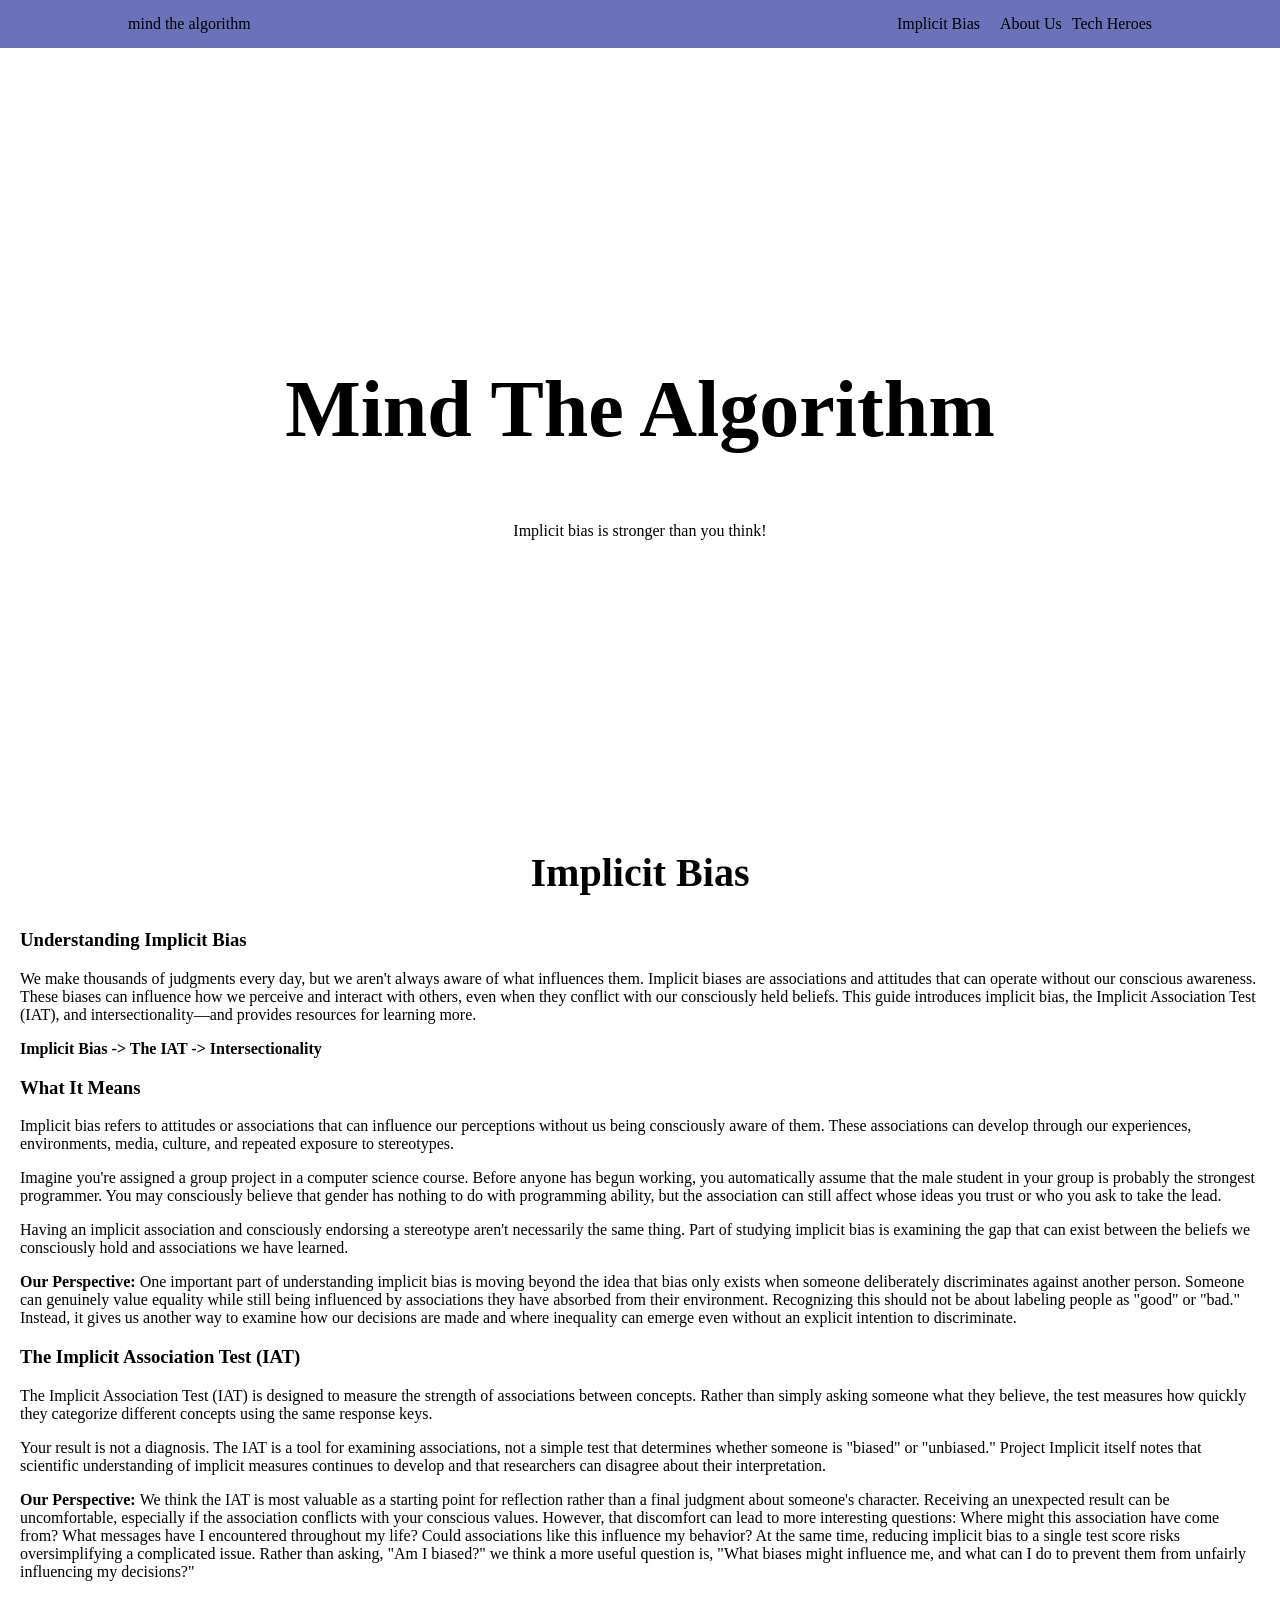
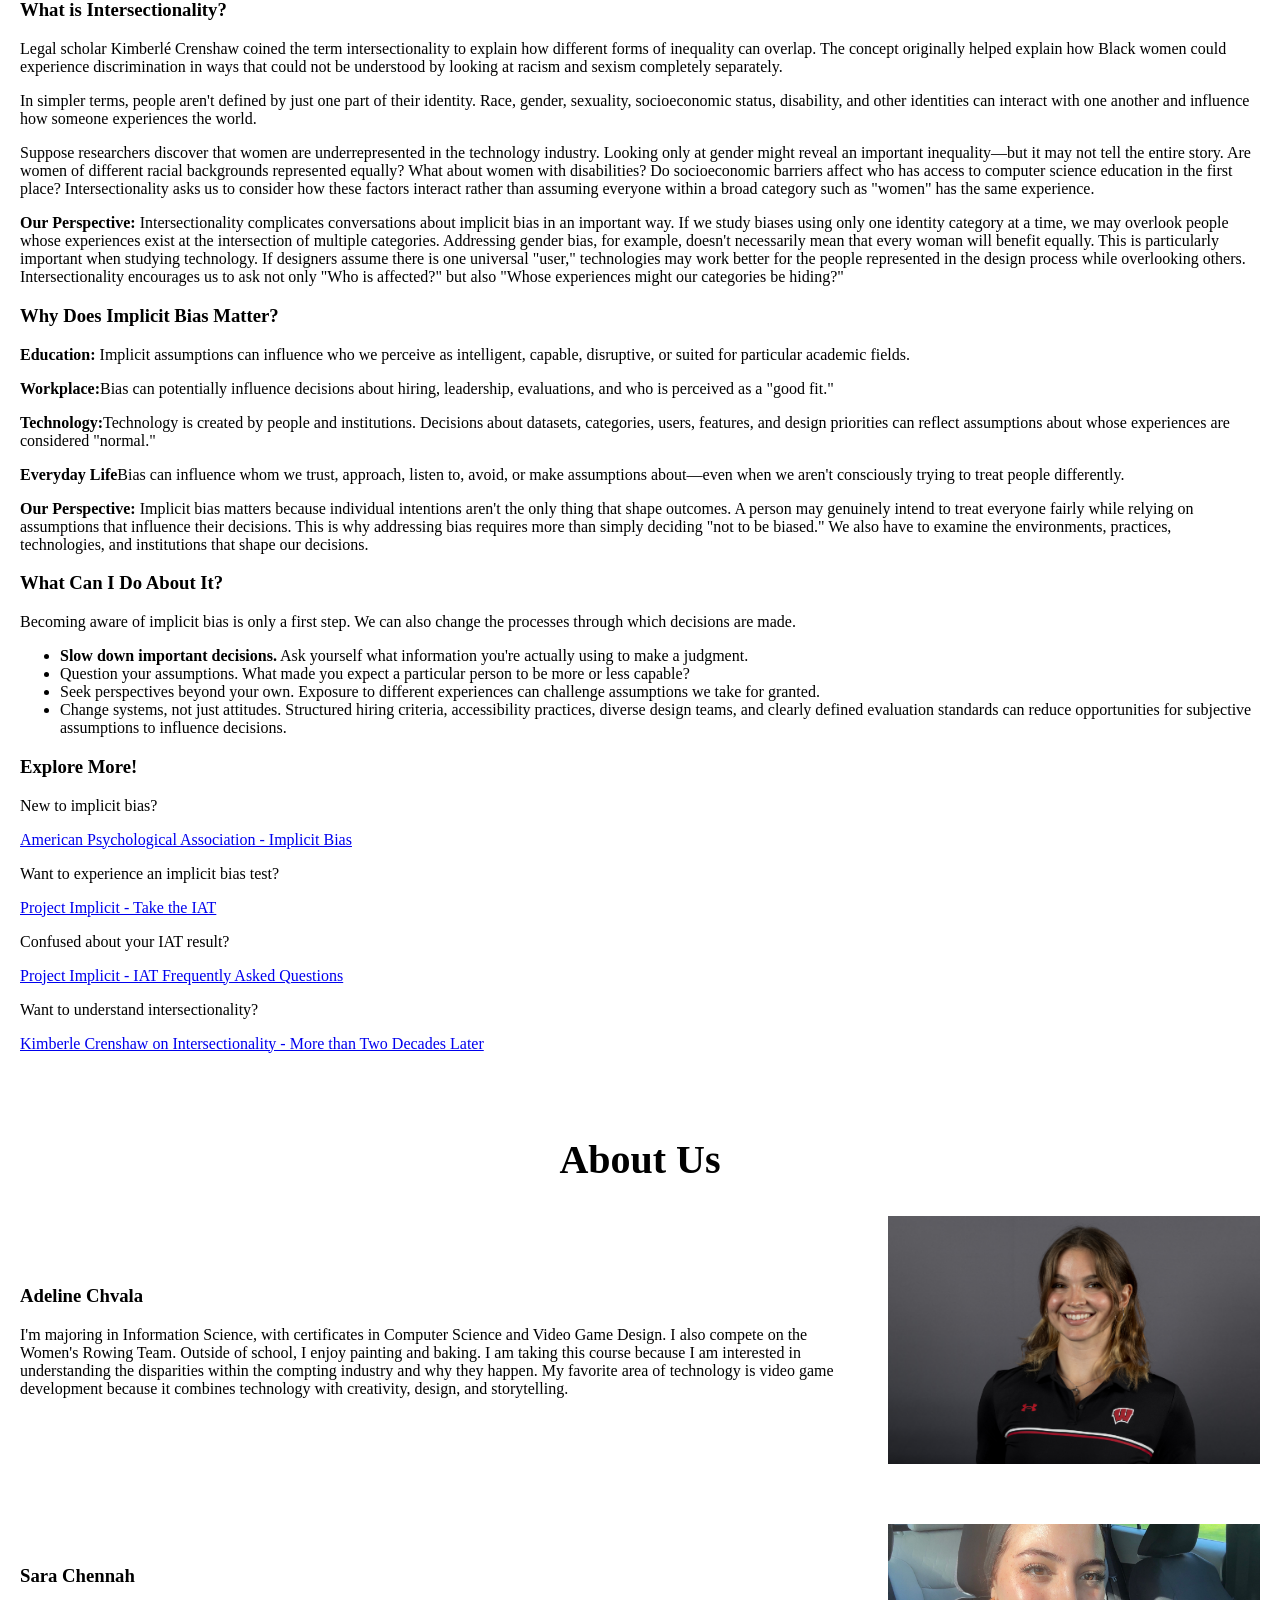
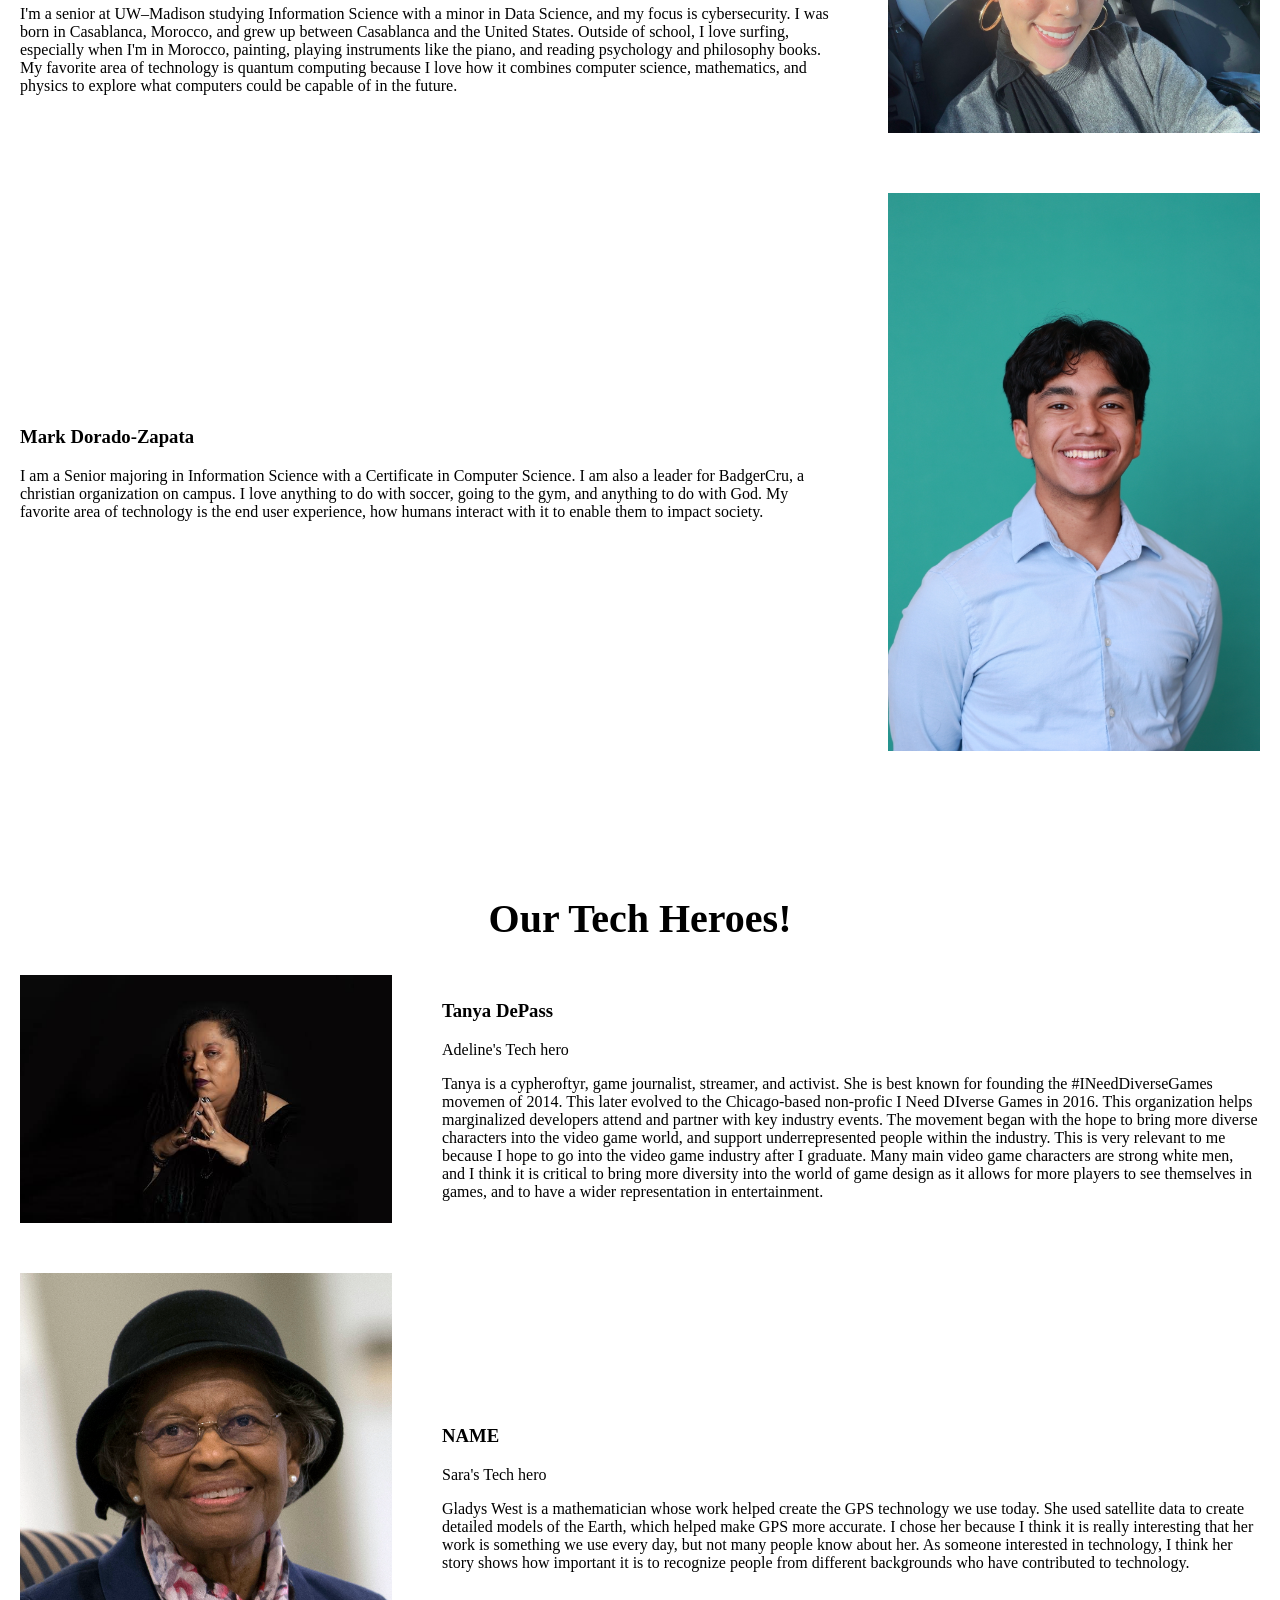
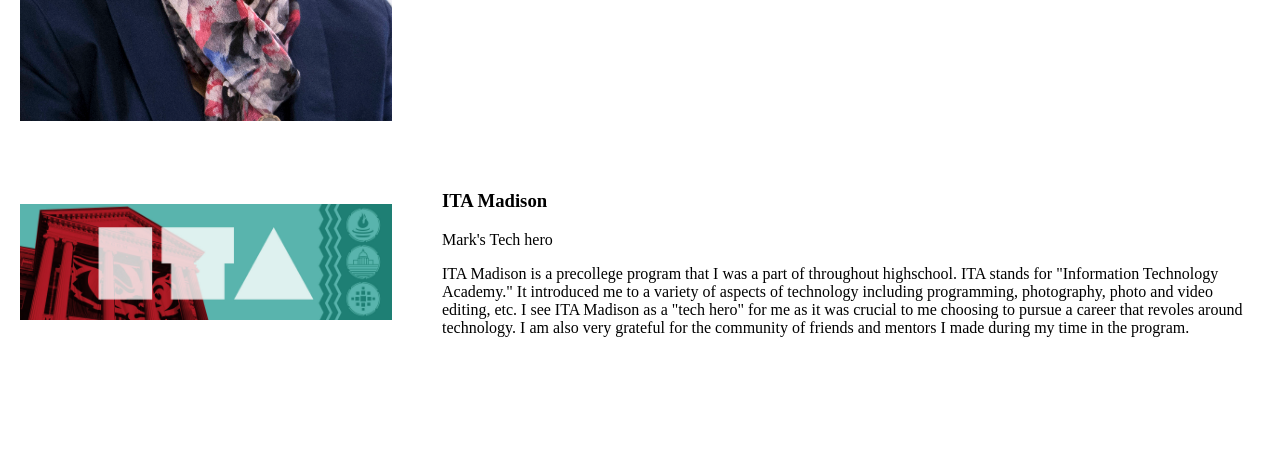
==== index.html @ 7e7f1d51 "Update index.html" ====
<!DOCTYPE html>
<html lang="en">
    <head>
        <link rel="stylesheet" href="styles.css">
        <meta charset="UTF-8" />
        <meta name="viewport" content="width=device-width, initial-scale=1.0" />
        <title>Project #2 - Developing Projects Website</title>
    </head>

    <body>
   <!-- Header of the website - navigation tools -->
        <header class = "container-header">
            <div class ="logo">mind the algorithm</div>
                <nav class = "nav">
                    <li><a href = "#implicitbias-nav" class = "navlink">Implicit Bias</li>
                    <li><a href = "#about-nav" class = "navlink">About Us</a></li>
                    <li><a href = "#techhero-nav" class = "navlink">Tech Heroes</a></li>
                </nav>
                
        </header>

    <main>
        <!-- hero section -->
        <section class = "hero">
            
            <h1>Mind The Algorithm</h1>
            <p>Implicit bias is stronger than you think!</p>
            

        </section>


                <!--implicit bias-->
        <!--"a resource page for implicit bias, in te style of aa 'Library Resource Guide pageLinks to an 
        external site.'. This should include some ORIGINAL thoughts on the IBT, intersectionality, and 
        implicit bias, with links and resources for people encountering these terms for the first time 
        (Audience: Think first-year college students.)-->
        <section class = "Implicit Bias">
            <h2 class = "title" id="implicitbias-nav">Implicit Bias</h2>
            
            <h3>Understanding Implicit Bias</h3>
            
            <p>We make thousands of judgments every day, but we aren't always aware of what influences them. Implicit biases are associations
            and attitudes that can operate without our conscious awareness. These biases can influence how we perceive and interact with others, 
            even when they conflict with our consciously held beliefs. This guide introduces implicit bias, the Implicit Association Test (IAT), 
            and intersectionality—and provides resources for learning more.</p>

            <p><b>Implicit Bias -> The IAT -> Intersectionality</b></p>

            <h3>What It Means</h3>
             <p>Implicit bias refers to attitudes or associations that can influence our perceptions without us being consciously aware of them.
            These associations can develop through our experiences, environments, media, culture, and repeated exposure to stereotypes.</p>
            <p>Imagine you're assigned a group project in a computer science course. Before anyone has begun working, you automatically assume 
            that the male student in your group is probably the strongest programmer. You may consciously believe that gender has nothing to do
             with programming ability, but the association can still affect whose ideas you trust or who you ask to take the lead.</p>
            <p>Having an implicit association and consciously endorsing a stereotype aren't necessarily the same thing. Part of studying implicit
             bias is examining the gap that can exist between the beliefs we consciously hold and associations we have learned.</p>
            <p><b>Our Perspective: </b>One important part of understanding implicit bias is moving beyond the idea that bias only exists when someone deliberately discriminates
            against another person. Someone can genuinely value equality while still being influenced by associations they have absorbed from 
            their environment. Recognizing this should not be about labeling people as "good" or "bad." Instead, it gives us another way to examine 
            how our decisions are made and where inequality can emerge even without an explicit intention to discriminate.</p>


            <h3>The Implicit Association Test (IAT)</h3>
            <p>The Implicit Association Test (IAT) is designed to measure the strength of associations between concepts. Rather than simply 
            asking someone what they believe, the test measures how quickly they categorize different concepts using the same response keys.</p>
            <p>Your result is not a diagnosis. The IAT is a tool for examining associations, not a simple test that determines whether someone
            is "biased" or "unbiased." Project Implicit itself notes that scientific understanding of implicit measures continues to develop and
            that researchers can disagree about their interpretation.</p>
            <p><b>Our Perspective: </b>We think the IAT is most valuable as a starting point for reflection rather than a final judgment about 
            someone's character. Receiving an unexpected result can be uncomfortable, especially if the association conflicts with your conscious
            values. However, that discomfort can lead to more interesting questions: Where might this association have come from? What messages 
            have I encountered throughout my life? Could associations like this influence my behavior? At the same time, reducing implicit bias 
            to a single test score risks oversimplifying a complicated issue. Rather than asking, "Am I biased?" we think a more useful question is, 
            "What biases might influence me, and what can I do to prevent them from unfairly influencing my decisions?"</p>


            <h3>What is Intersectionality?</h3>
            <p>Legal scholar Kimberlé Crenshaw coined the term intersectionality to explain how different forms of inequality can overlap. 
            The concept originally helped explain how Black women could experience discrimination in ways that could not be understood by looking 
            at racism and sexism completely separately.</p>
            <p>In simpler terms, people aren't defined by just one part of their identity. Race, gender, sexuality, socioeconomic status, disability,
            and other identities can interact with one another and influence how someone experiences the world.</p>
            <p>Suppose researchers discover that women are underrepresented in the technology industry. Looking only at gender might reveal an important
            inequality—but it may not tell the entire story. Are women of different racial backgrounds represented equally? What about women with disabilities? 
            Do socioeconomic barriers affect who has access to computer science education in the first place? Intersectionality asks us to consider how these 
            factors interact rather than assuming everyone within a broad category such as "women" has the same experience.</p>
            <p><b>Our Perspective: </b>Intersectionality complicates conversations about implicit bias in an important way. If we study biases using only one 
            identity category at a time, we may overlook people whose experiences exist at the intersection of multiple categories. Addressing gender bias, for 
            example, doesn't necessarily mean that every woman will benefit equally. This is particularly important when studying technology. If designers 
            assume there is one universal "user," technologies may work better for the people represented in the design process while overlooking others. 
            Intersectionality encourages us to ask not only "Who is affected?" but also "Whose experiences might our categories be hiding?"</p>


            <h3>Why Does Implicit Bias Matter?</h3>
            <p><b>Education: </b>Implicit assumptions can influence who we perceive as intelligent, capable, disruptive, or suited for particular academic fields.</p>
            <p><b>Workplace:</b>Bias can potentially influence decisions about hiring, leadership, evaluations, and who is perceived as a "good fit."</p>
            <p><b>Technology:</b>Technology is created by people and institutions. Decisions about datasets, categories, users, features, and design priorities 
            can reflect assumptions about whose experiences are considered "normal."</p>
            <p><b>Everyday Life</b>Bias can influence whom we trust, approach, listen to, avoid, or make assumptions about—even when we aren't consciously trying 
            to treat people differently.</p>
            <p><b>Our Perspective: </b>Implicit bias matters because individual intentions aren't the only thing that shape outcomes. A person may genuinely intend 
            to treat everyone fairly while relying on assumptions that influence their decisions. This is why addressing bias requires more than simply deciding "not 
            to be biased." We also have to examine the environments, practices, technologies, and institutions that shape our decisions.</p>

            <h3>What Can I Do About It?</h3>
            <p>Becoming aware of implicit bias is only a first step. We can also change the processes through which decisions are made.</p>
            <ul>
                <li><b>Slow down important decisions.</b> Ask yourself what information you're actually using to make a judgment.</li>
                <li>Question your assumptions. What made you expect a particular person to be more or less capable?</li>
                <li>Seek perspectives beyond your own. Exposure to different experiences can challenge assumptions we take for granted.</li>
                <li>Change systems, not just attitudes. Structured hiring criteria, accessibility practices, diverse design teams, and clearly defined evaluation 
                standards can reduce opportunities for subjective assumptions to influence decisions.</li>
            </ul>

            <h3>Explore More!</h3>
            <p>New to implicit bias?</p>
            <a href="https://www.apa.org/topics/implicit-bias">American Psychological Association - Implicit Bias</a>
            <p>Want to experience an implicit bias test?</p>
            <a href="https://implicit.harvard.edu/implicit/takeatouchtest.html">Project Implicit - Take the IAT</a>
            <p>Confused about your IAT result?</p>
            <a href="https://implicit.harvard.edu/implicit/faqs.html">Project Implicit - IAT Frequently Asked Questions</a>
            <p>Want to understand intersectionality?</p>
            <a href="https://www.law.columbia.edu/news/archive/kimberle-crenshaw-intersectionality-more-two-decades-later">Kimberle Crenshaw on Intersectionality - More than Two Decades Later</a>
            


        </section>

        <!--ABOUT US-->
        <!--introduce yourself! take info from the Project #1-->
        <section class = "About">
            <h2 class = "title" id="about-nav">About Us</h2>

            <div class = "person">
            <div class ="about-text">
                <h3>Adeline Chvala</h3>
                <p>I'm majoring in Information Science, with certificates in Computer Science and Video Game Design.
                    I also compete on the Women's Rowing Team. Outside of school, I enjoy painting and baking. I am taking this course
                    because I am interested in understanding the disparities within the compting industry and why they happen. My favorite 
                    area of technology is video game development because it combines technology with creativity, design, and storytelling.
                </p>
            </div>
            <img src="images/Adeline.JPG">
            </div>

            <!--SARA SECTION-->
            <div class = "person">
            <div class ="about-text">
                <h3>Sara Chennah</h3>
                <p> I'm a senior at UW–Madison studying Information Science with a minor in Data Science, and my focus is cybersecurity.
                    I was born in Casablanca, Morocco, and grew up between Casablanca and the United States. Outside of school, I love 
                    surfing, especially when I'm in Morocco, painting, playing instruments like the piano, and reading psychology and 
                    philosophy books. My favorite area of technology is quantum computing because I love how it combines computer 
                    science, mathematics, and physics to explore what computers could be capable of in the future. </p>
            </div>
            <img src="images/Sara.JPG">
            </div>

            <!--MARK SECTION-->
            <div class = "person">
            <div class ="about-text">
                <h3>Mark Dorado-Zapata</h3>
                <p> I am a Senior majoring in Information Science with a Certificate in Computer Science. I am also a leader for BadgerCru,
                    a christian organization on campus. I love anything to do with soccer, going to the gym, and anything to do with God.
                    My favorite area of technology is the end user experience, how humans interact with it to enable them to impact society. </p>
            </div>
            <img src="images/DoradoZapata-Mark.JPG" width="50" height="150"> <!--ADD IMAGE HERE-->
            </div>

        </section>
      



        <section class = "Tech Heroes">
            <h2 class = "title" id="techhero-nav">Our Tech Heroes!</h2>

            <div class="tech-hero">
                <img src="images/Tanya_DePass.jpg">
                <div class = "tech-hero-text">
                <h3>Tanya DePass</h3>
                <p>Adeline's Tech hero</p>
                <p> Tanya is a cypheroftyr, game journalist, streamer, and activist. She is best known for founding the #INeedDiverseGames movemen of 2014. 
                This later evolved to the Chicago-based non-profic I Need DIverse Games in 2016. This organization helps marginalized
                developers attend and partner with key industry events. The movement began with the hope to bring more diverse characters into the 
                video game world, and support underrepresented people within the industry. This is very relevant to me because I hope to go into the
                video game industry after I graduate. Many main video game characters are strong white men, and I think it is critical to bring more 
                diversity into the world of game design as it allows for more players to see themselves in games, and to have a wider representation
                in entertainment.
                </p>
                </div>
            </div>

            <div class="tech-hero">
                <img src="images/Gladys-West.jpg">
                <div class = "tech-hero-text">
                <h3>NAME</h3>
                <p>Sara's Tech hero</p>
                <p> Gladys West is a mathematician whose work helped create the GPS technology we use today. She used satellite data to 
                    create detailed models of the Earth, which helped make GPS more accurate. I chose her because I think it is really 
                    interesting that her work is something we use every day, but not many people know about her. As someone interested in
                    technology, I think her story shows how important it is to recognize people from different backgrounds who have contributed
                    to technology.
                </p>
                </div>
            </div>
            <div class="tech-hero">
                <img src="images/ITA-Banner-1600x500-2.jpg"> <!--IMAGE HERE-->
                <div class = "tech-hero-text">
                <h3>ITA Madison</h3>
                <p>Mark's Tech hero</p>
                <p> ITA Madison is a precollege program that I was a part of throughout highschool. ITA stands for "Information Technology
                    Academy." It introduced me to a variety of aspects of technology including programming, photography, photo and video editing, etc.
                    I see ITA Madison as a "tech hero" for me as it was crucial to me choosing to pursue a career that revoles around technology.
                    I am also very grateful for the community of friends and mentors I made during my time in the program.
                </p>
                </div>
            </div>

        </section>

        </main>
    </body>
</html>
---- styles.css ----
html, body{
    margin:0;
    padding:0;
}

section{
    padding-right: 20px;
    padding-left: 20px;
    padding-bottom:50px;
}

.container-header{
    display: flex;
    justify-content:space-between;
    align-items: center;
    padding: 15px 10%;
    background-color:#6a72ba;
    position: sticky;
    top:0;
    z-index:1000;
}

.nav {
    display: flex;
    gap: 10px;
     list-style: none;
}
.nav a{
    text-decoration: none;
    text-decoration: none;
    font-size:16px;
    font-weight:500;
    transition:color 0.3s ease;
    flex-direction: row;
    color: black;

}
.nav a:hover{
    color: pink;

}

.hero{
    text-align:center;
    padding-top: 250px;
    padding-bottom: 260px;
}

h1{
    font-size:80px;
}

.title{
    text-align: center;
    font-size: 40px;
}



.person{
    display: flex;
    justify-content:space-between;
    align-items: center;
    gap: 50px;
    margin-bottom: 60px;
}
.about-text{
    flex: 1;
}
.person img{
    width: 30%;
    height: auto;
}


.tech-hero{
    display: flex;
    justify-content:space-between;
    align-items:center;
    gap:50px;
    margin-bottom:50px;
}

.tech-hero-text{
    flex:1
}
.tech-hero img{
    width:30%;
    height: auto;
}
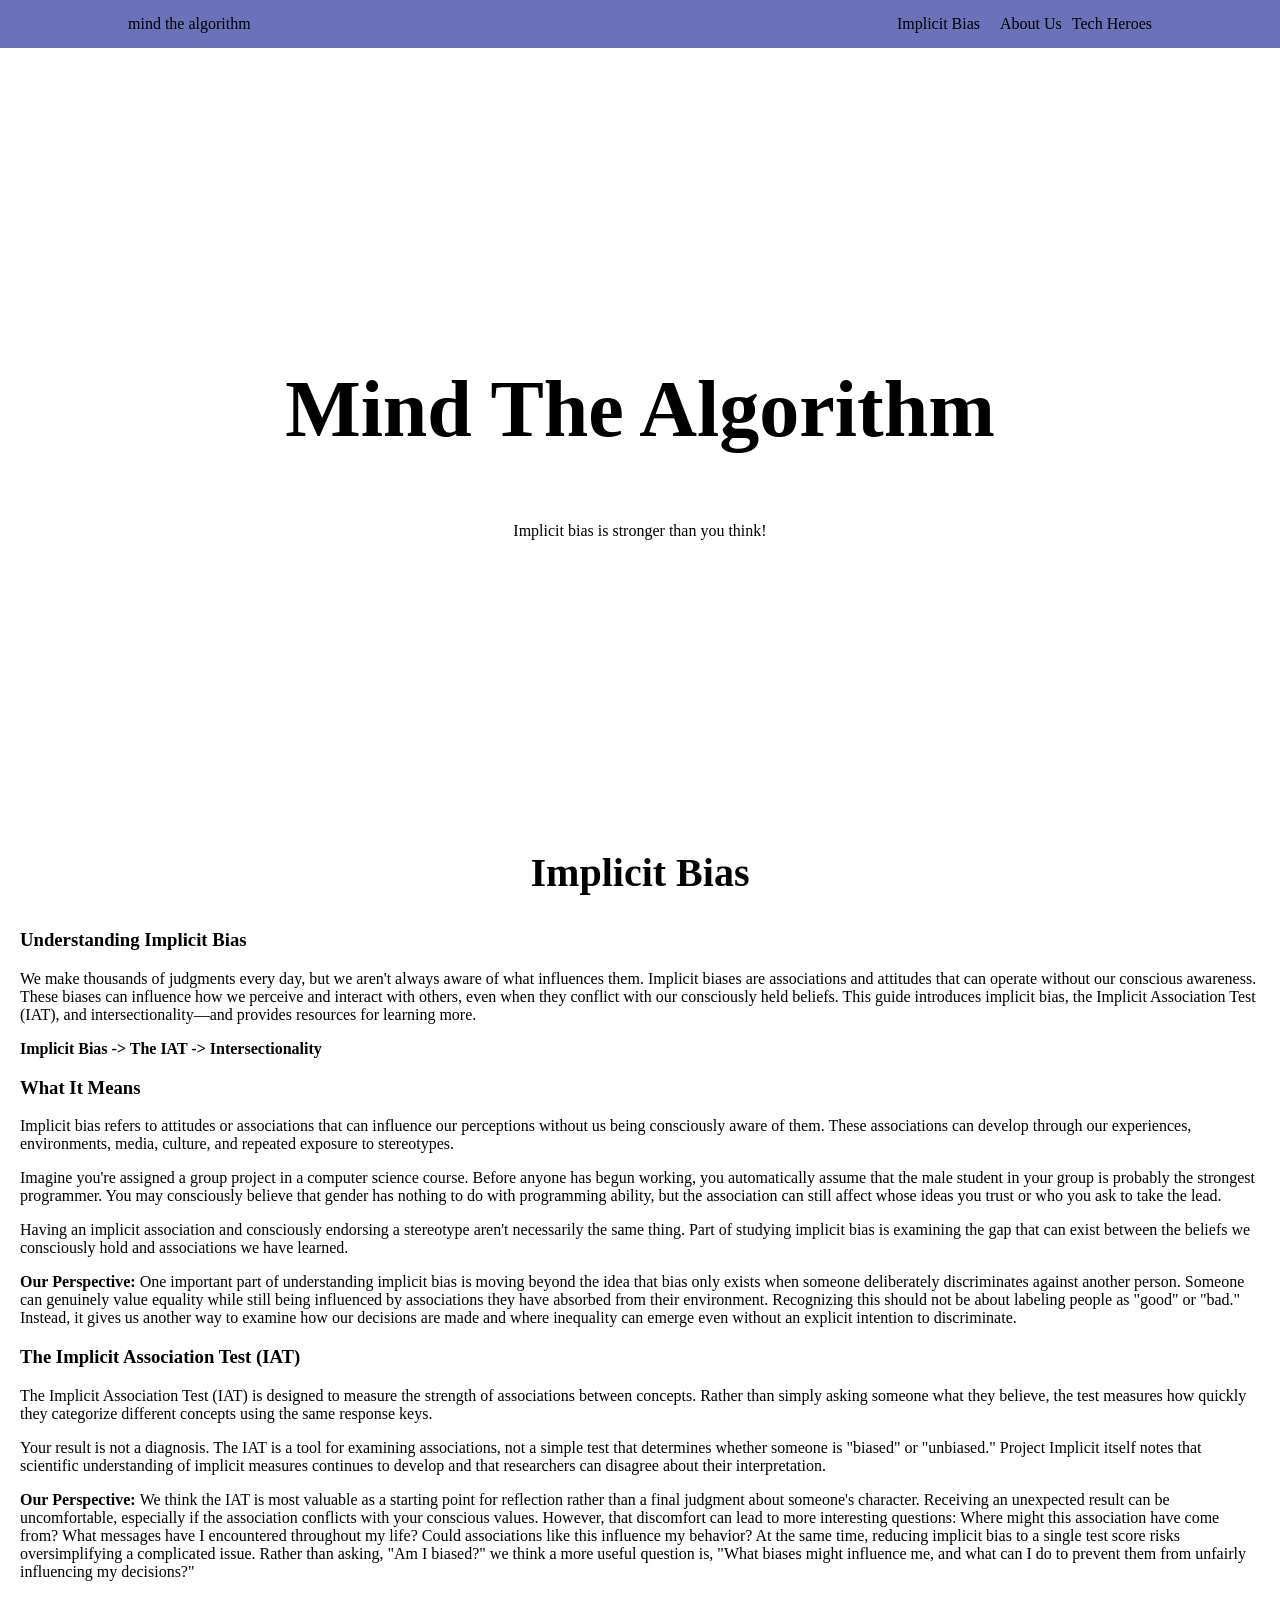
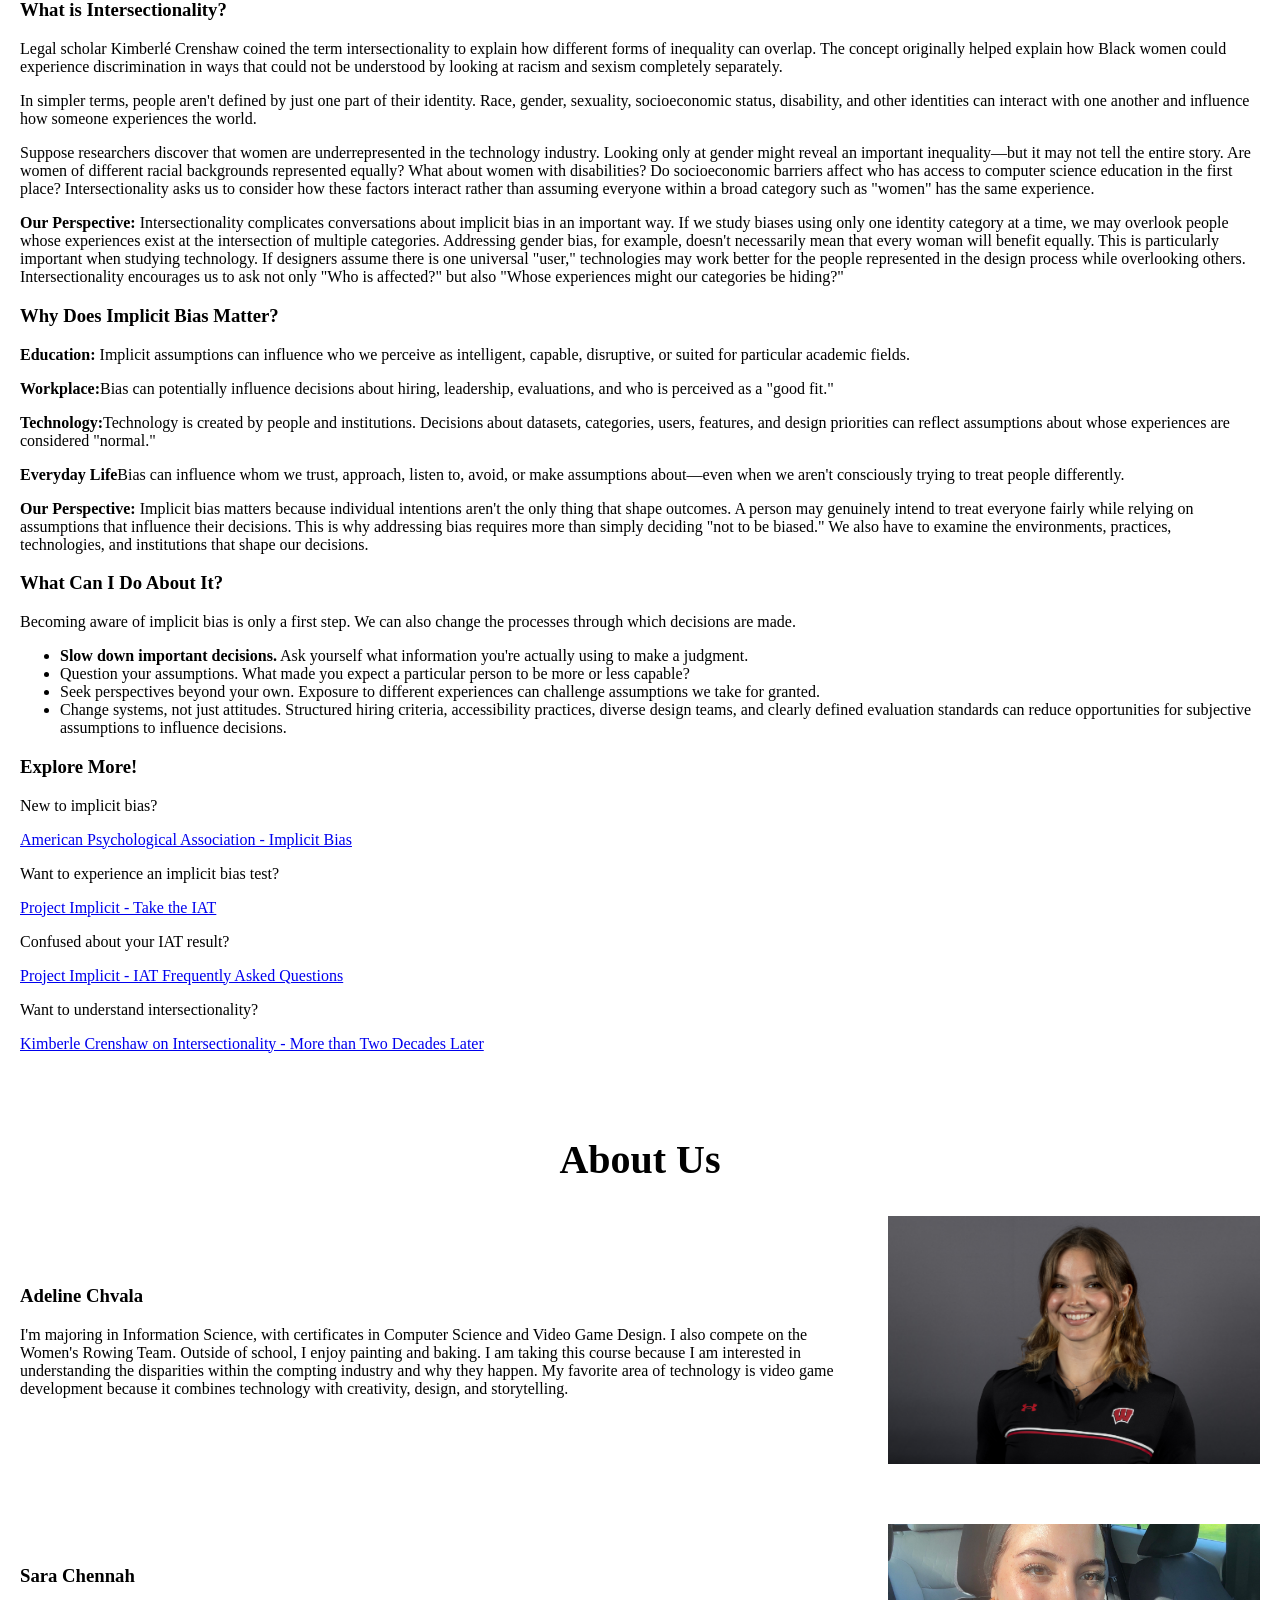
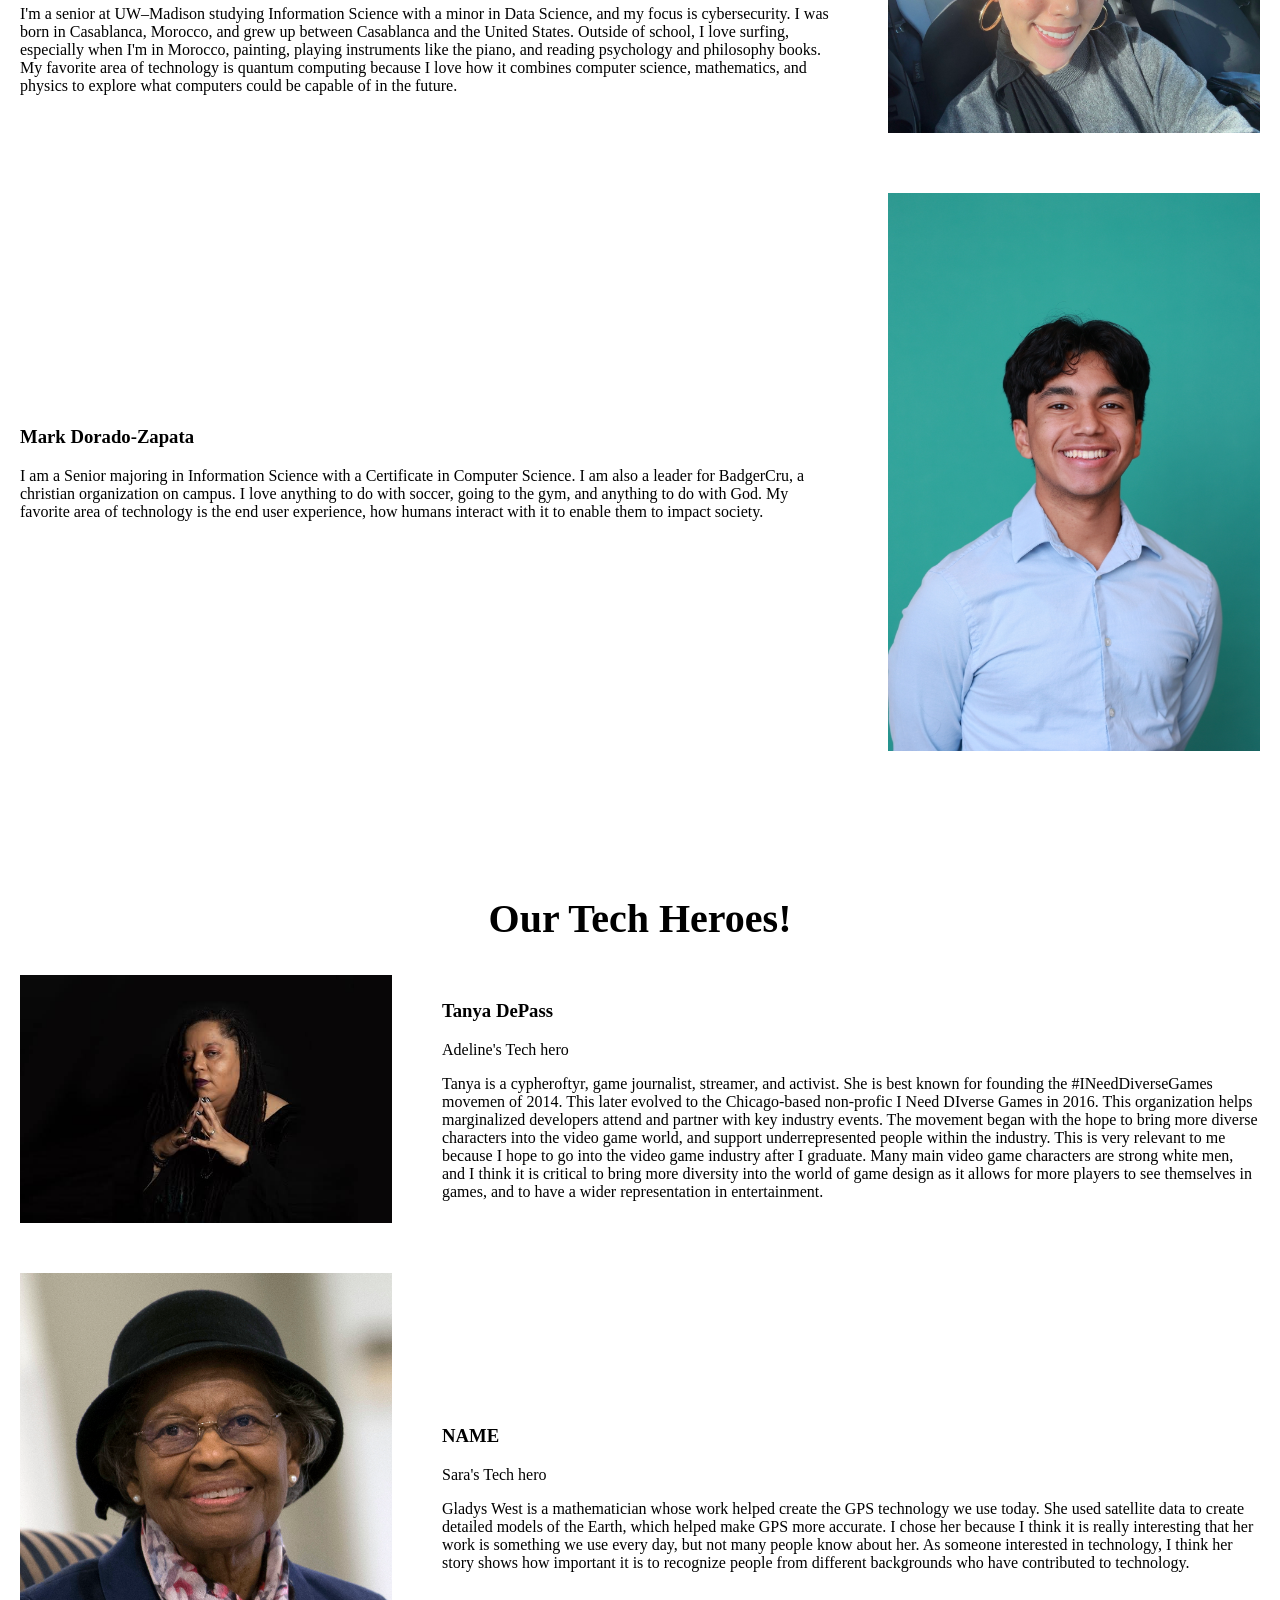
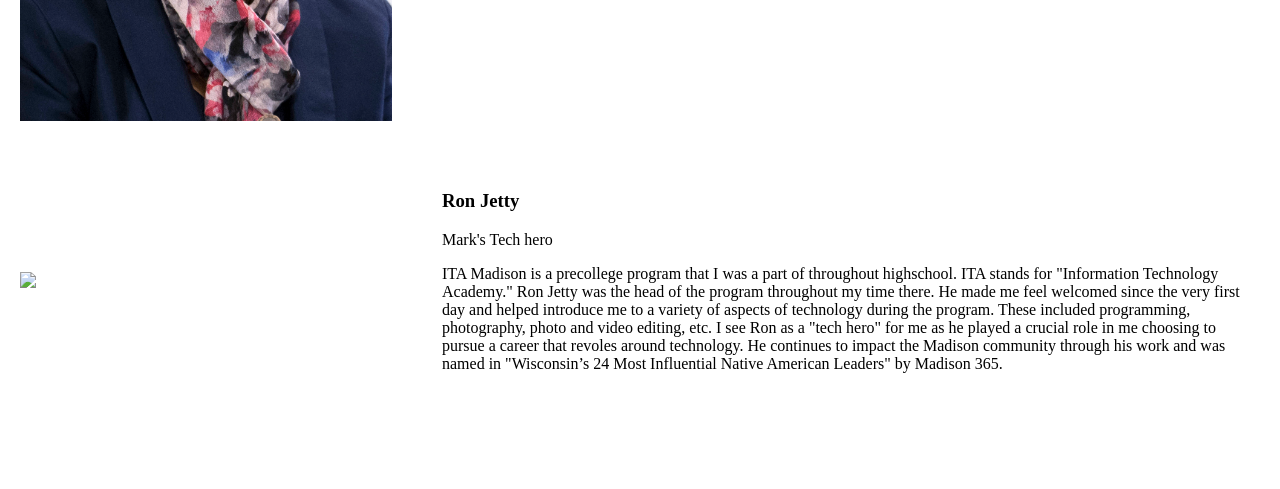
==== commit 87666dca: "Added Ron Jetty as tech hero" ====
--- a/index.html
+++ b/index.html
@@ -206,14 +206,16 @@
                 </div>
             </div>
             <div class="tech-hero">
-                <img src="images/ITA-Banner-1600x500-2.jpg"> <!--IMAGE HERE-->
+                <img src="Ron-Jetty-square-768x768.jpg"> <!--IMAGE HERE-->
                 <div class = "tech-hero-text">
-                <h3>ITA Madison</h3>
+                <h3>Ron Jetty</h3>
                 <p>Mark's Tech hero</p>
                 <p> ITA Madison is a precollege program that I was a part of throughout highschool. ITA stands for "Information Technology
-                    Academy." It introduced me to a variety of aspects of technology including programming, photography, photo and video editing, etc.
-                    I see ITA Madison as a "tech hero" for me as it was crucial to me choosing to pursue a career that revoles around technology.
-                    I am also very grateful for the community of friends and mentors I made during my time in the program.
+                    Academy." Ron Jetty was the head of the program throughout my time there. He made me feel welcomed since the very first day
+                    and helped introduce me to a variety of aspects of technology during the program. These included programming, photography, photo and video editing, etc. 
+                    I see Ron as a "tech hero" for me as he played a crucial role in me choosing to pursue a career that revoles around technology. 
+                    He continues to impact the Madison community through his work and was named in "Wisconsin’s 24 Most Influential Native American Leaders"
+                    by Madison 365.
                 </p>
                 </div>
             </div>
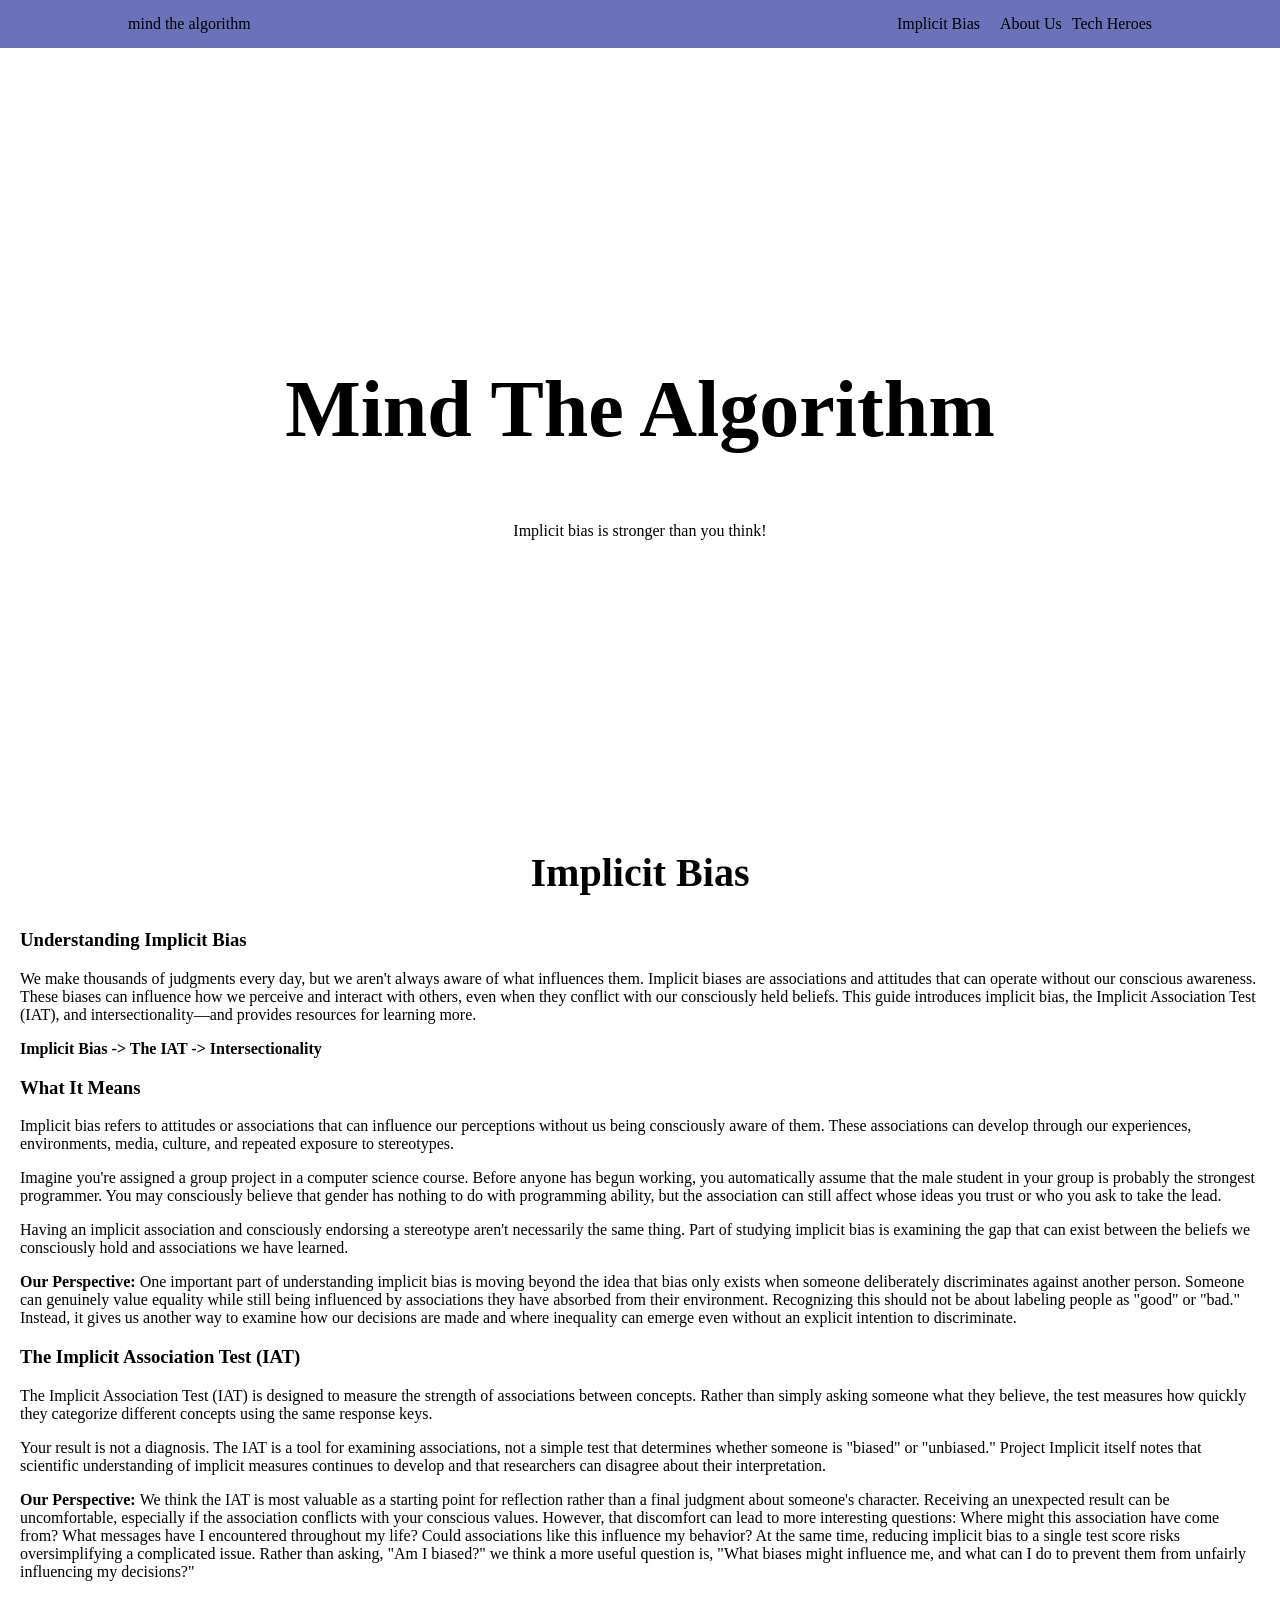
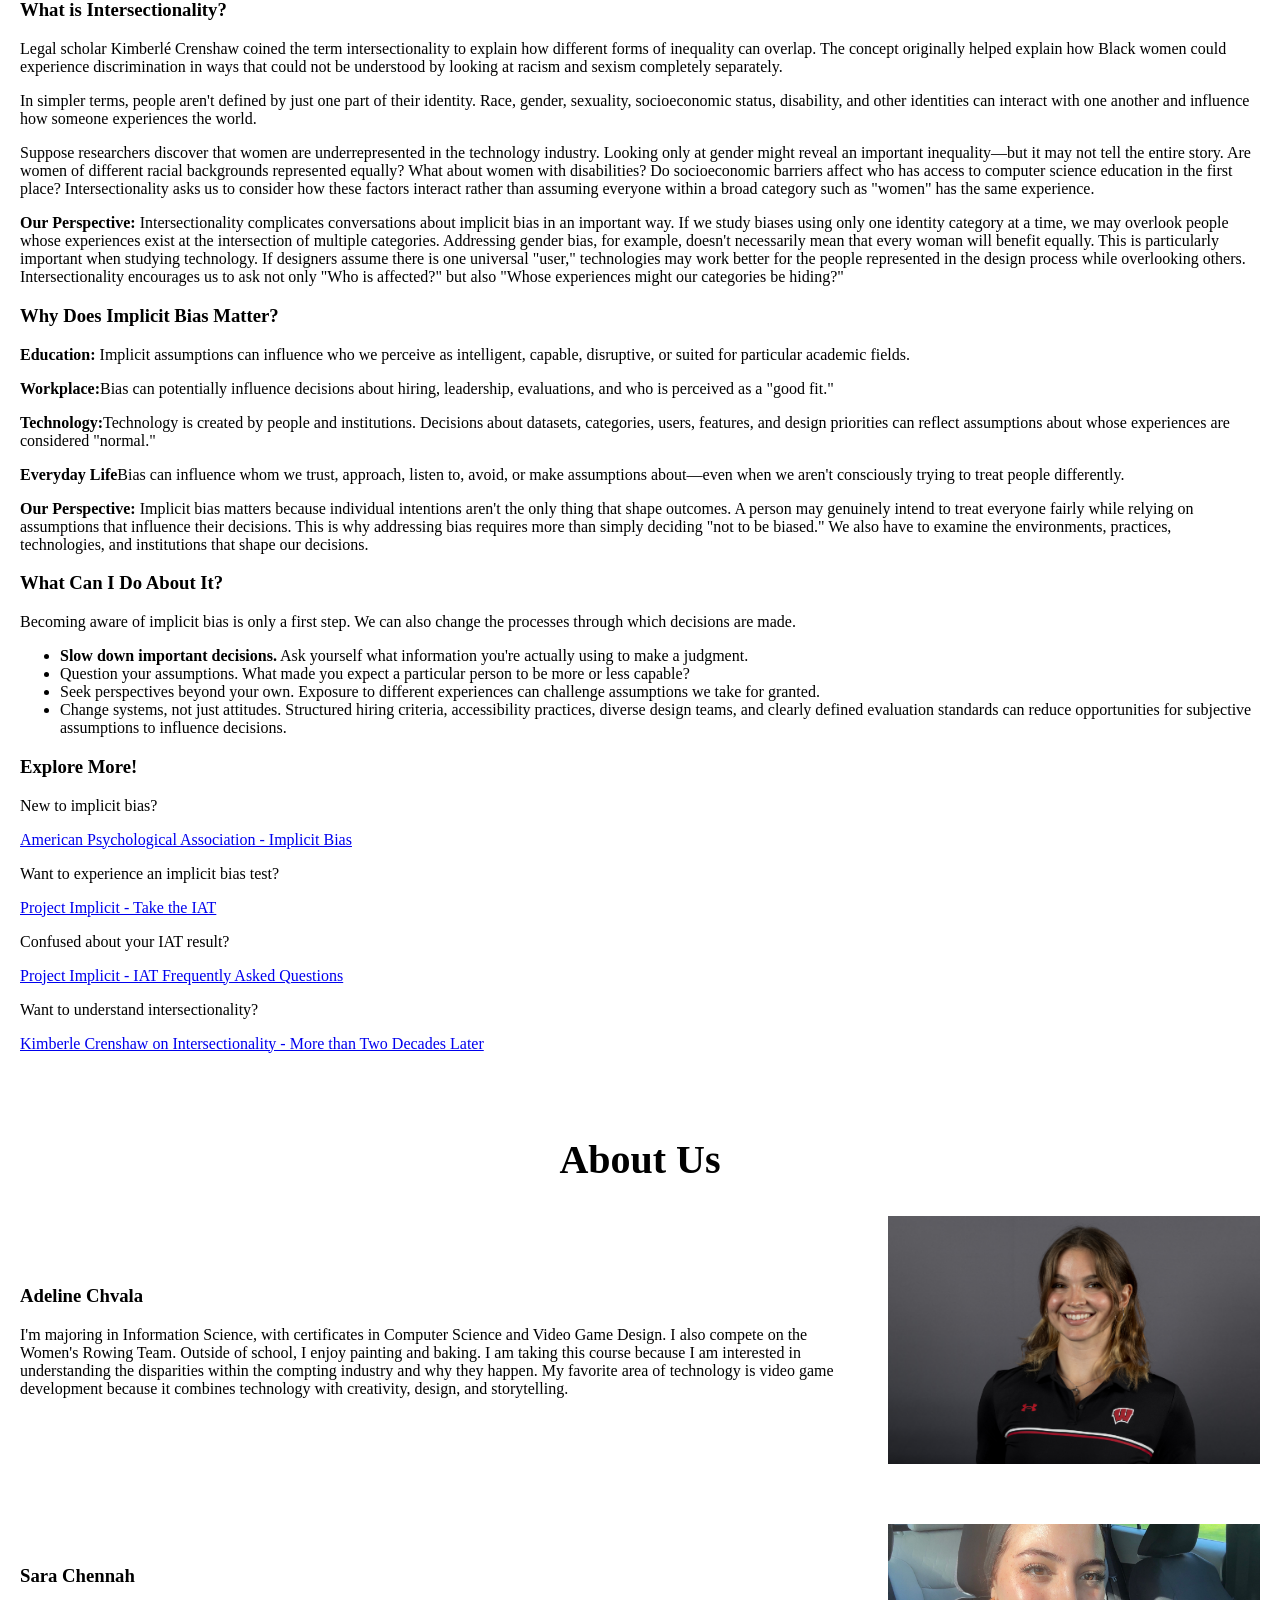
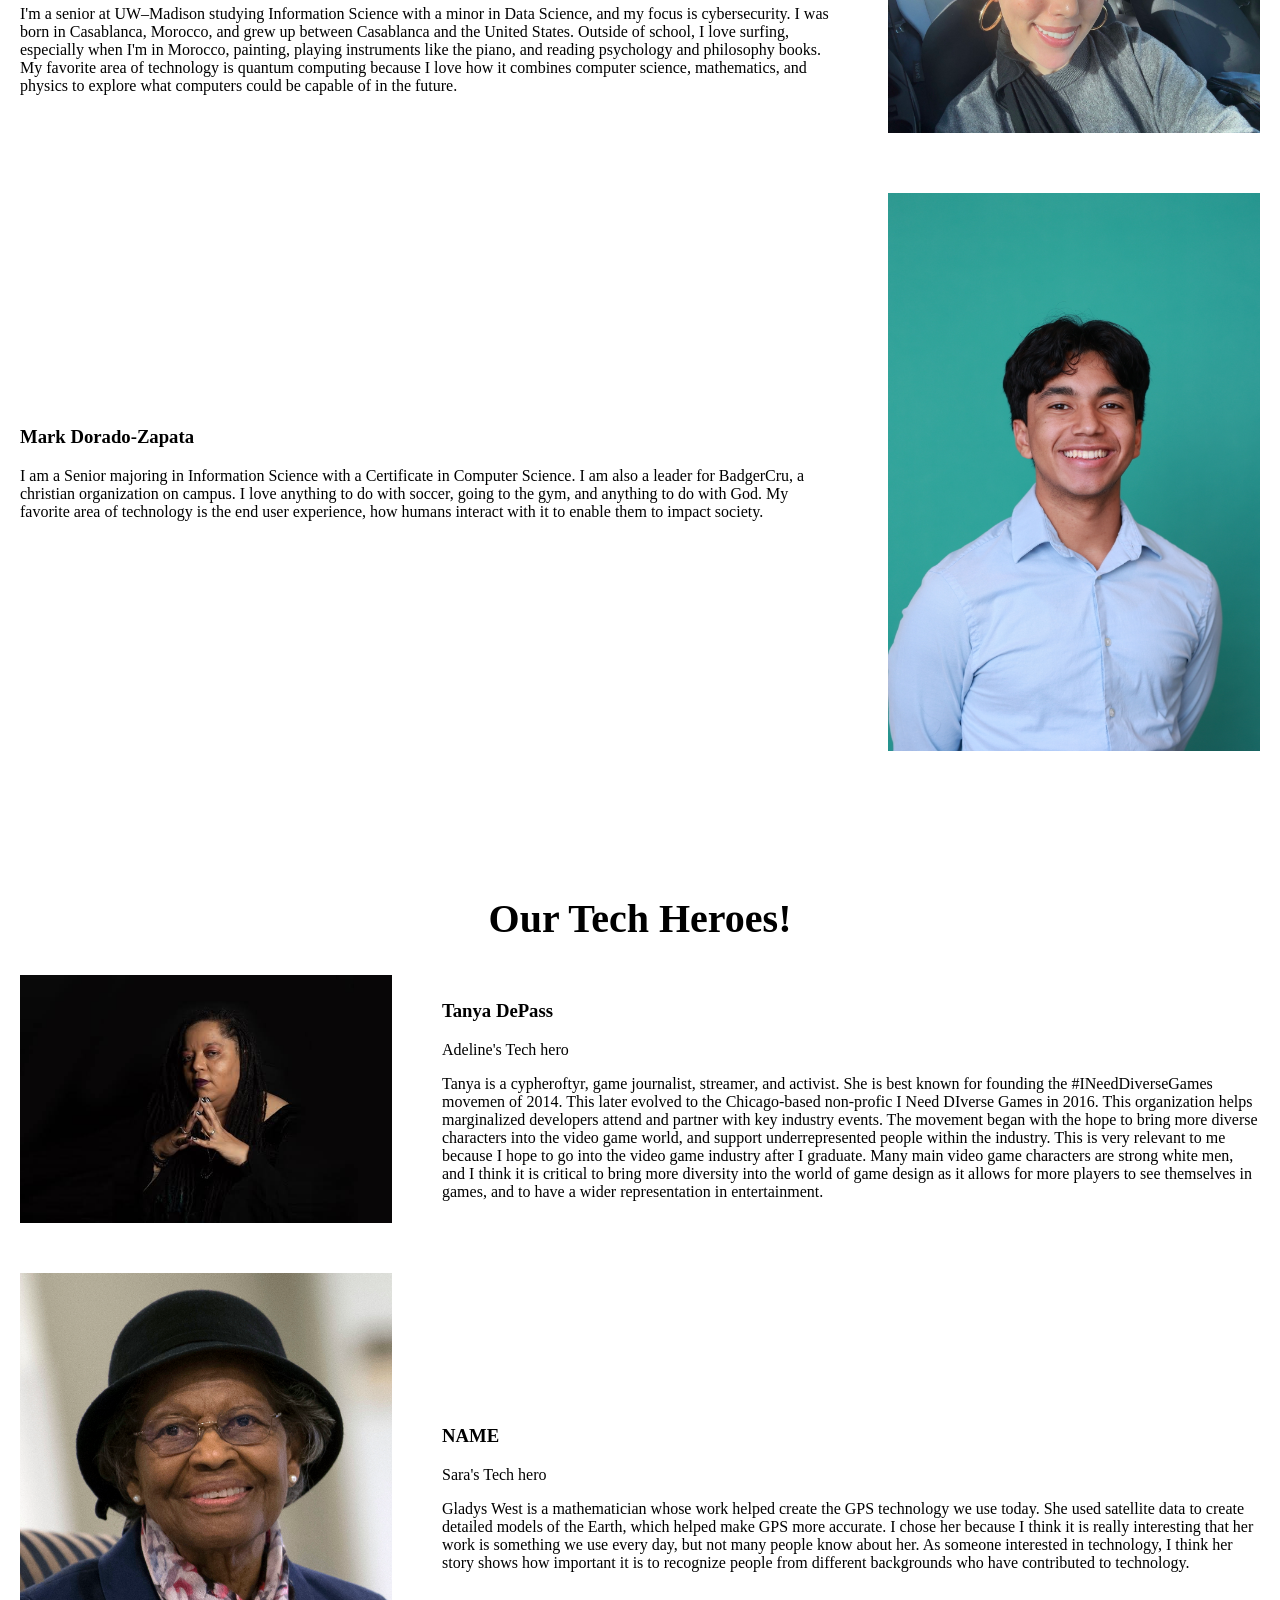
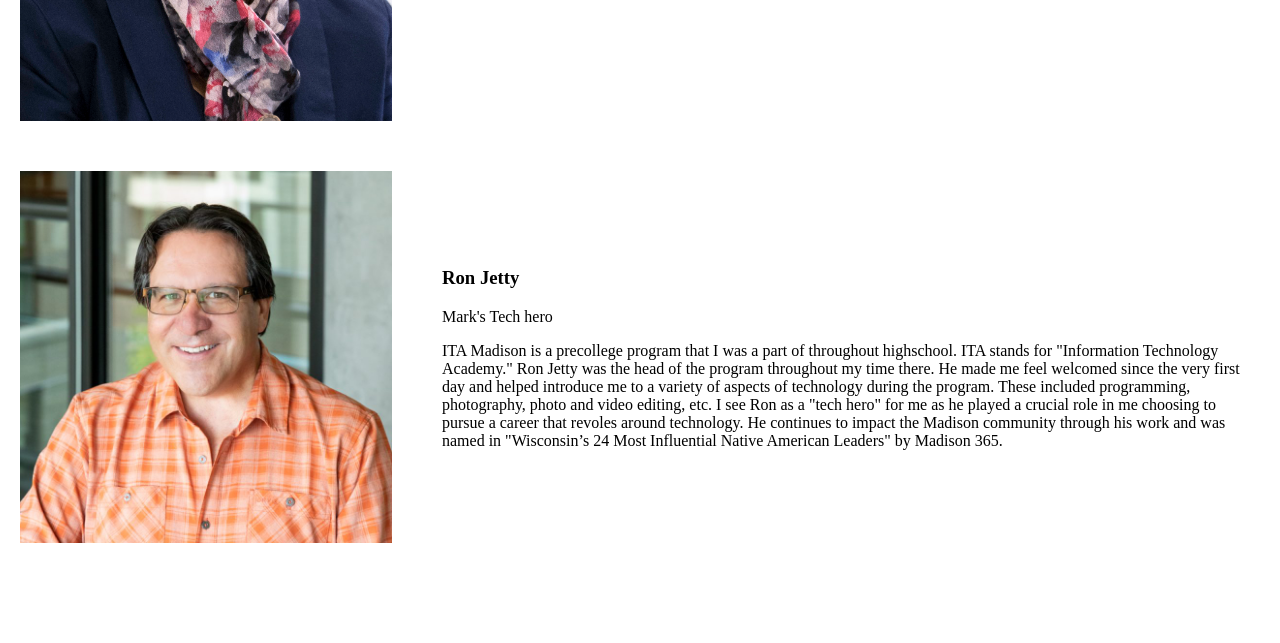
==== commit 9e2775e9: "edited Ron Jetty's picture" ====
--- a/index.html
+++ b/index.html
@@ -206,7 +206,7 @@
                 </div>
             </div>
             <div class="tech-hero">
-                <img src="Ron-Jetty-square-768x768.jpg"> <!--IMAGE HERE-->
+                <img src="images/Ron-Jetty-square-768x768.jpg"> <!--IMAGE HERE-->
                 <div class = "tech-hero-text">
                 <h3>Ron Jetty</h3>
                 <p>Mark's Tech hero</p>
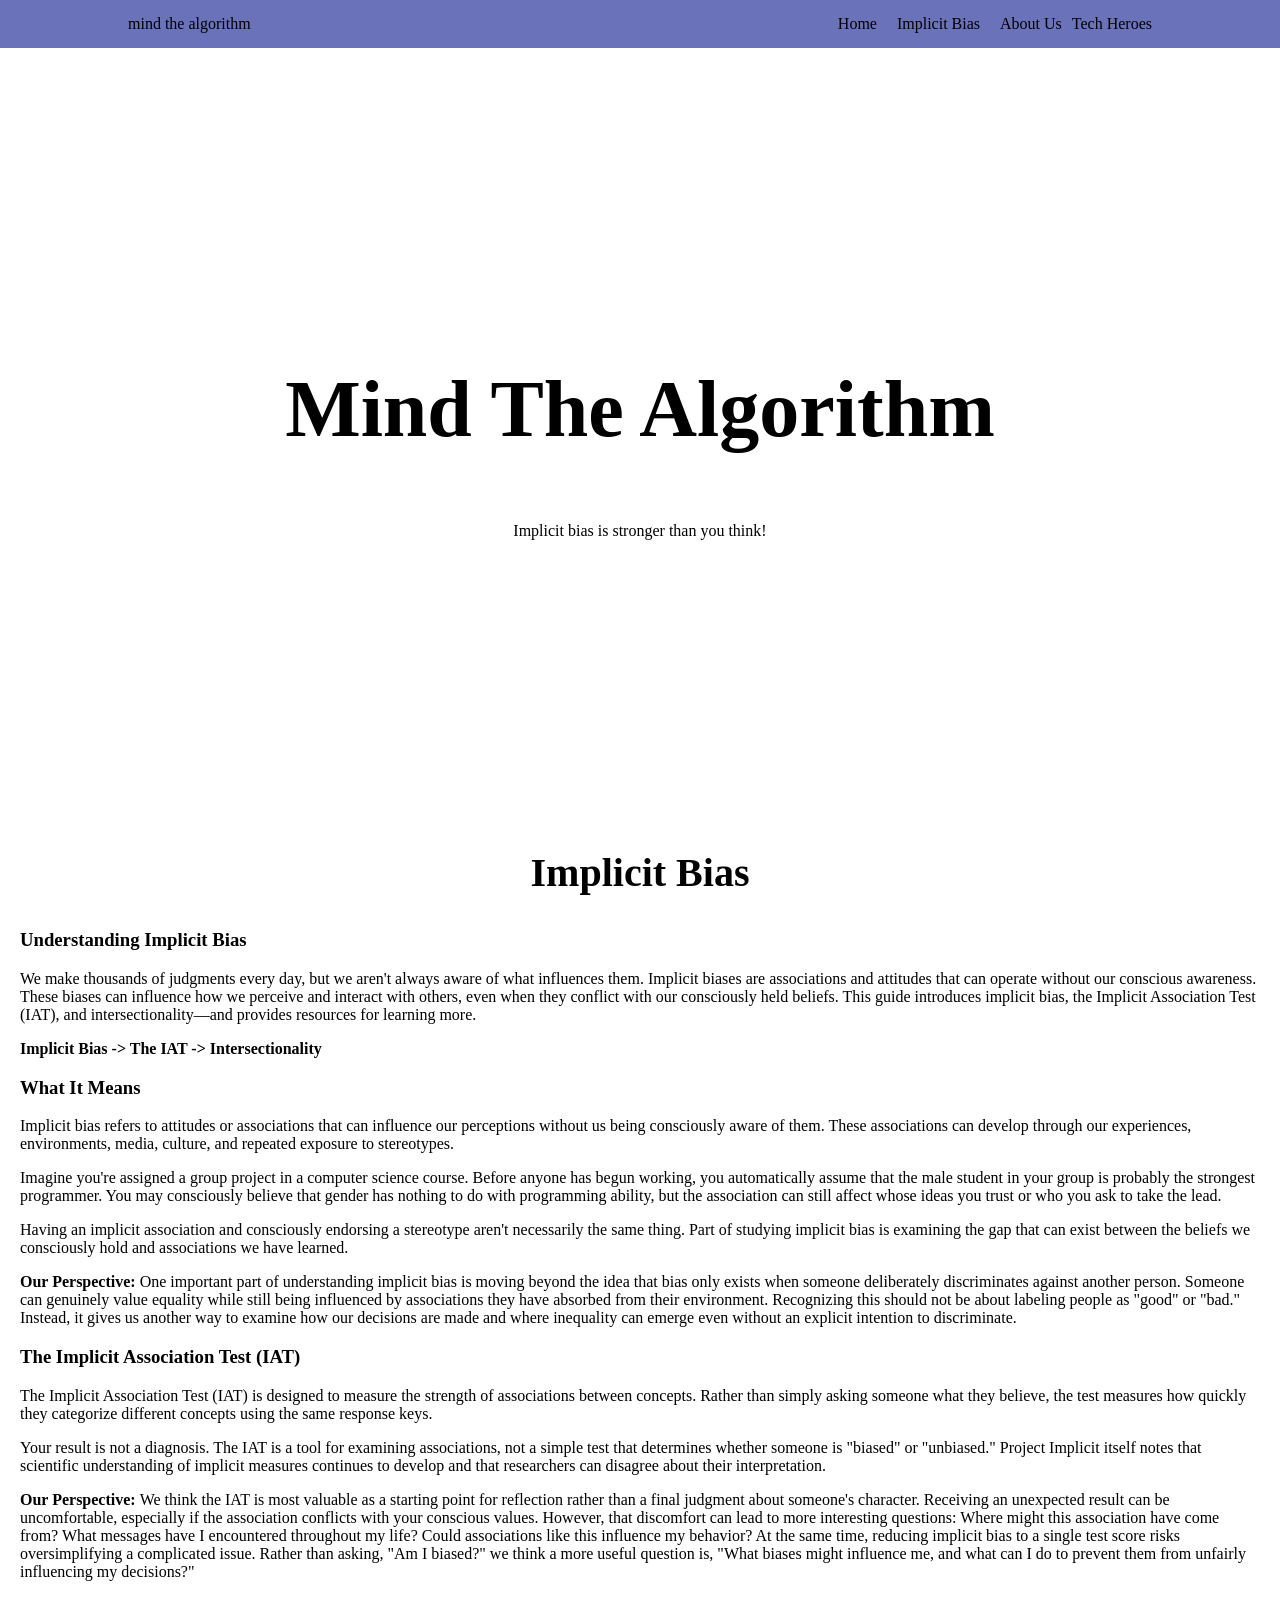
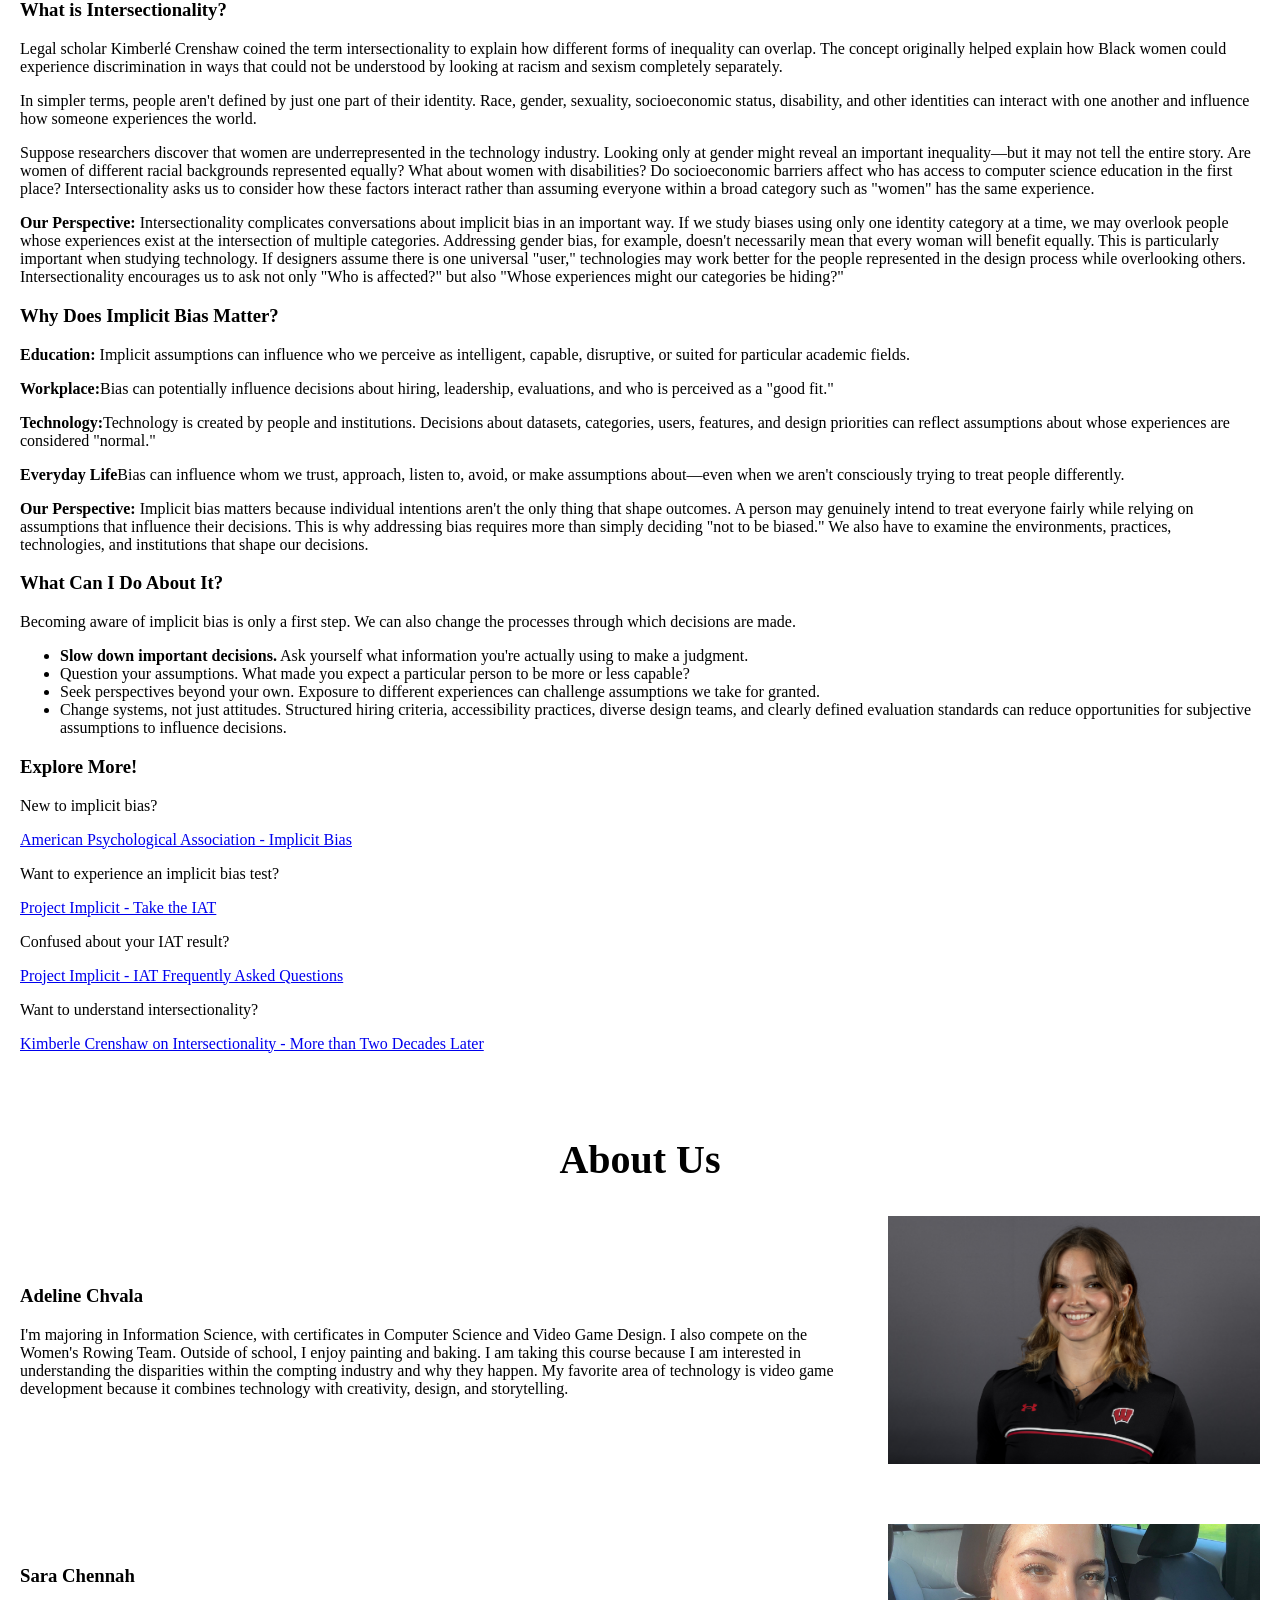
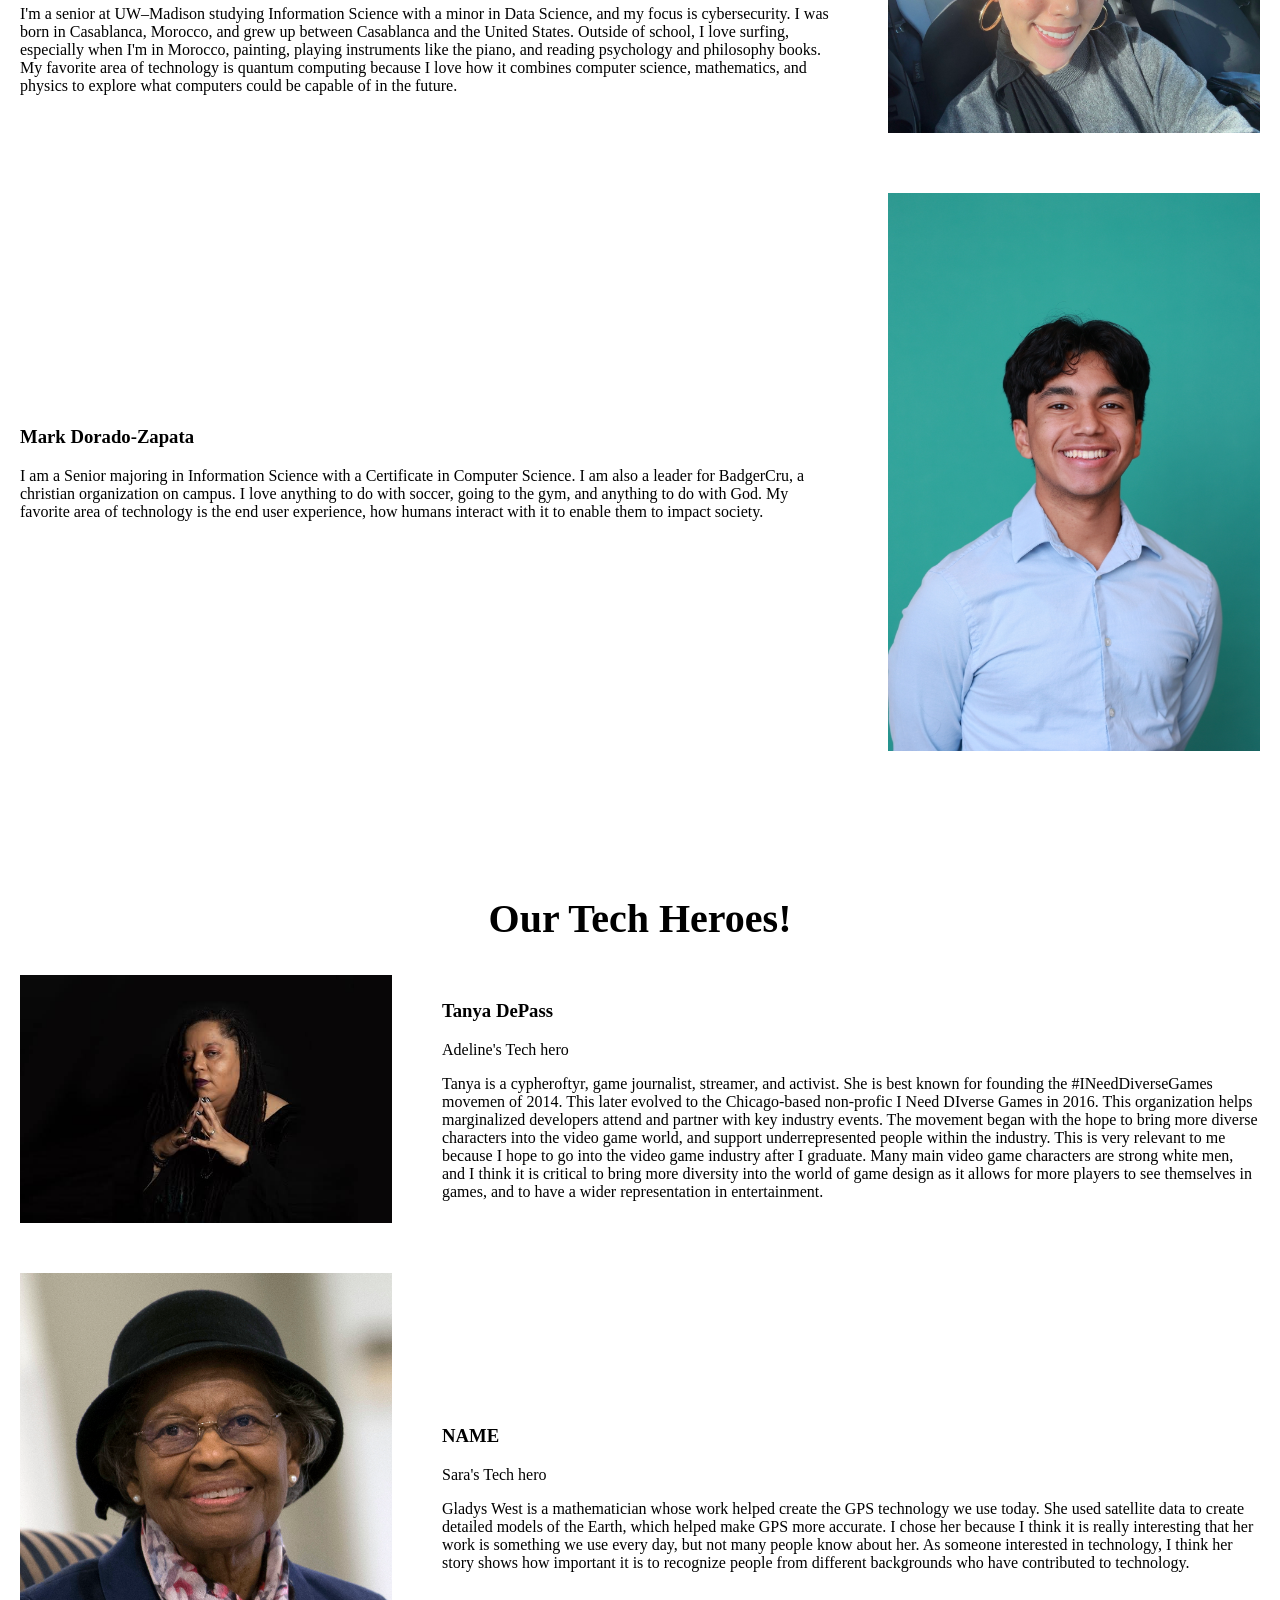
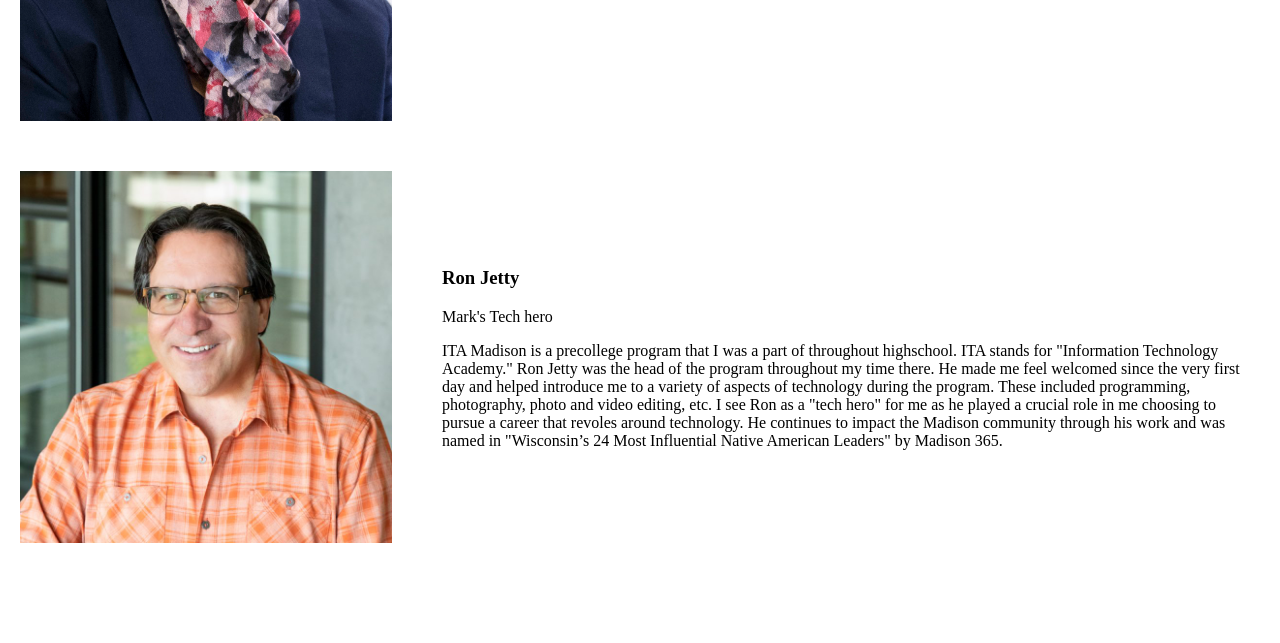
==== commit a19266f4: "Added home page" ====
--- a/index.html
+++ b/index.html
@@ -12,6 +12,7 @@
         <header class = "container-header">
             <div class ="logo">mind the algorithm</div>
                 <nav class = "nav">
+                    <li><a href = "index.html">Home</li>
                     <li><a href = "#implicitbias-nav" class = "navlink">Implicit Bias</li>
                     <li><a href = "#about-nav" class = "navlink">About Us</a></li>
                     <li><a href = "#techhero-nav" class = "navlink">Tech Heroes</a></li>
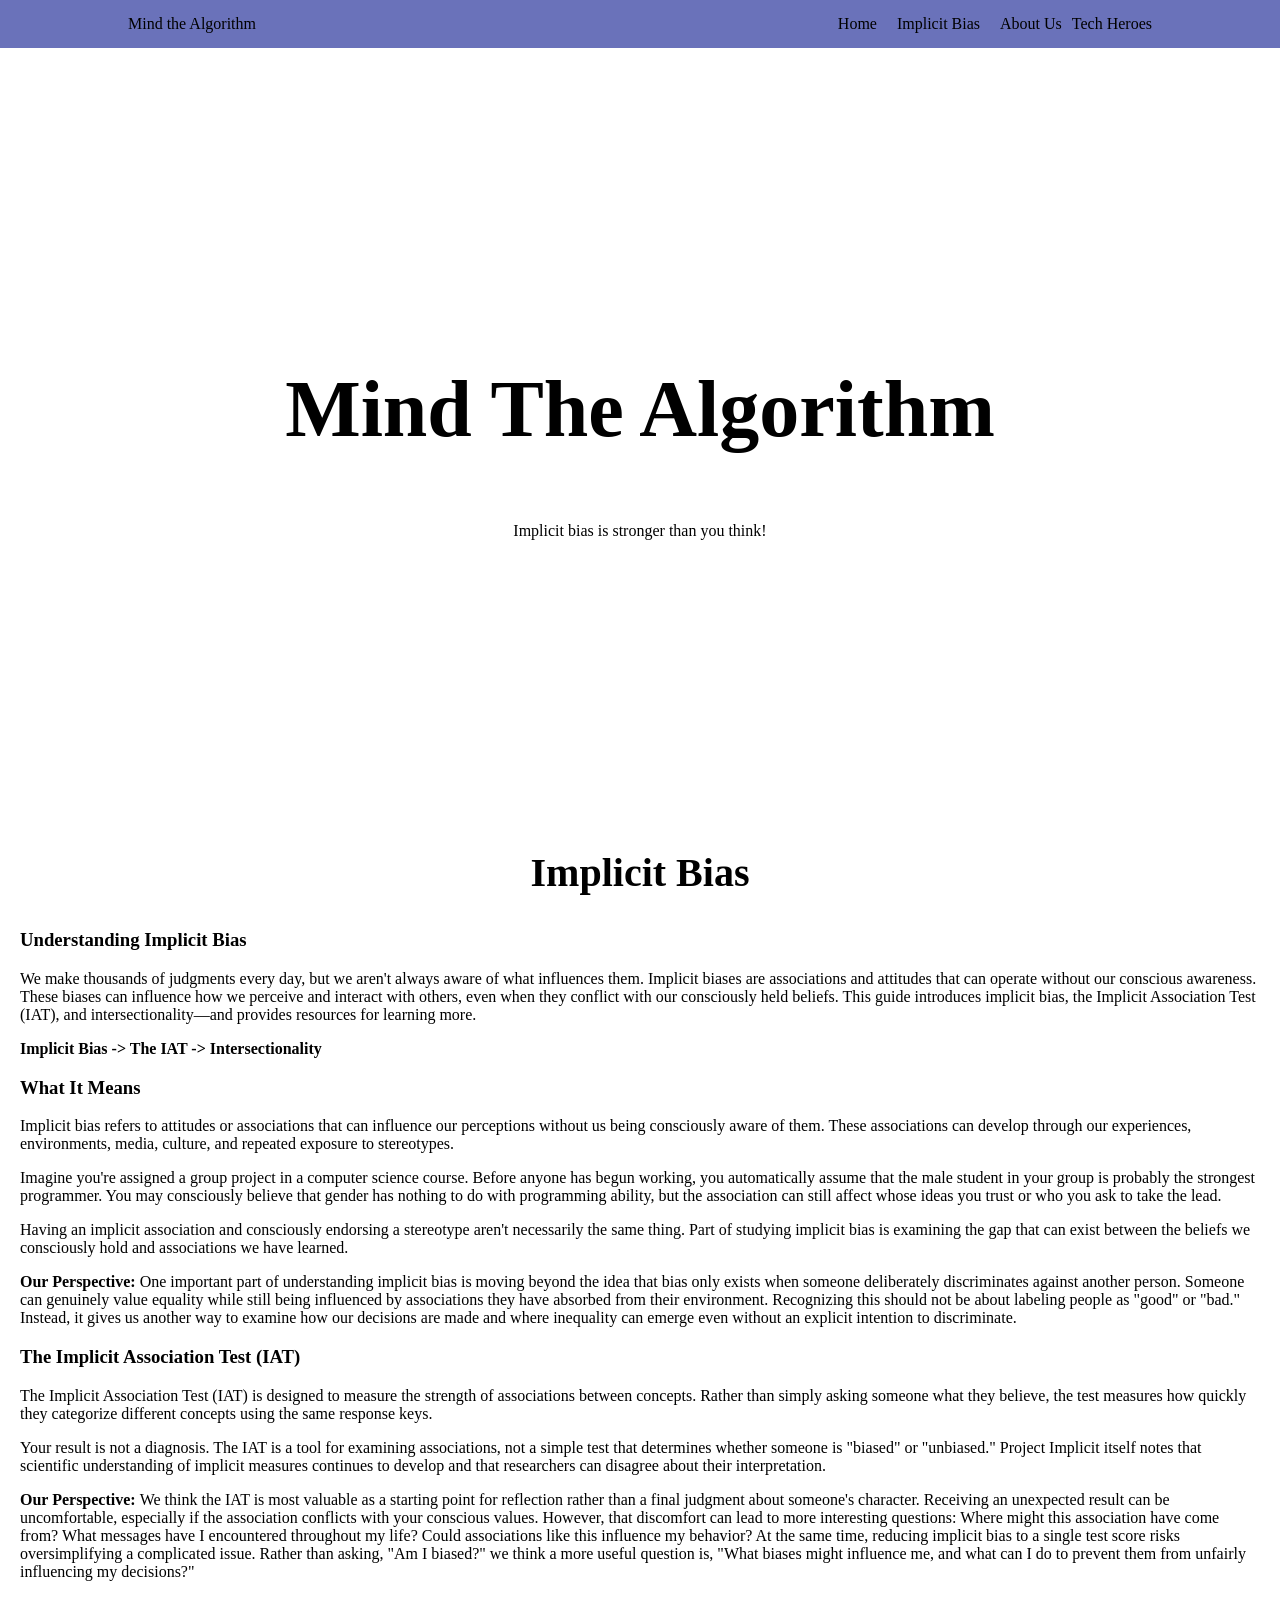
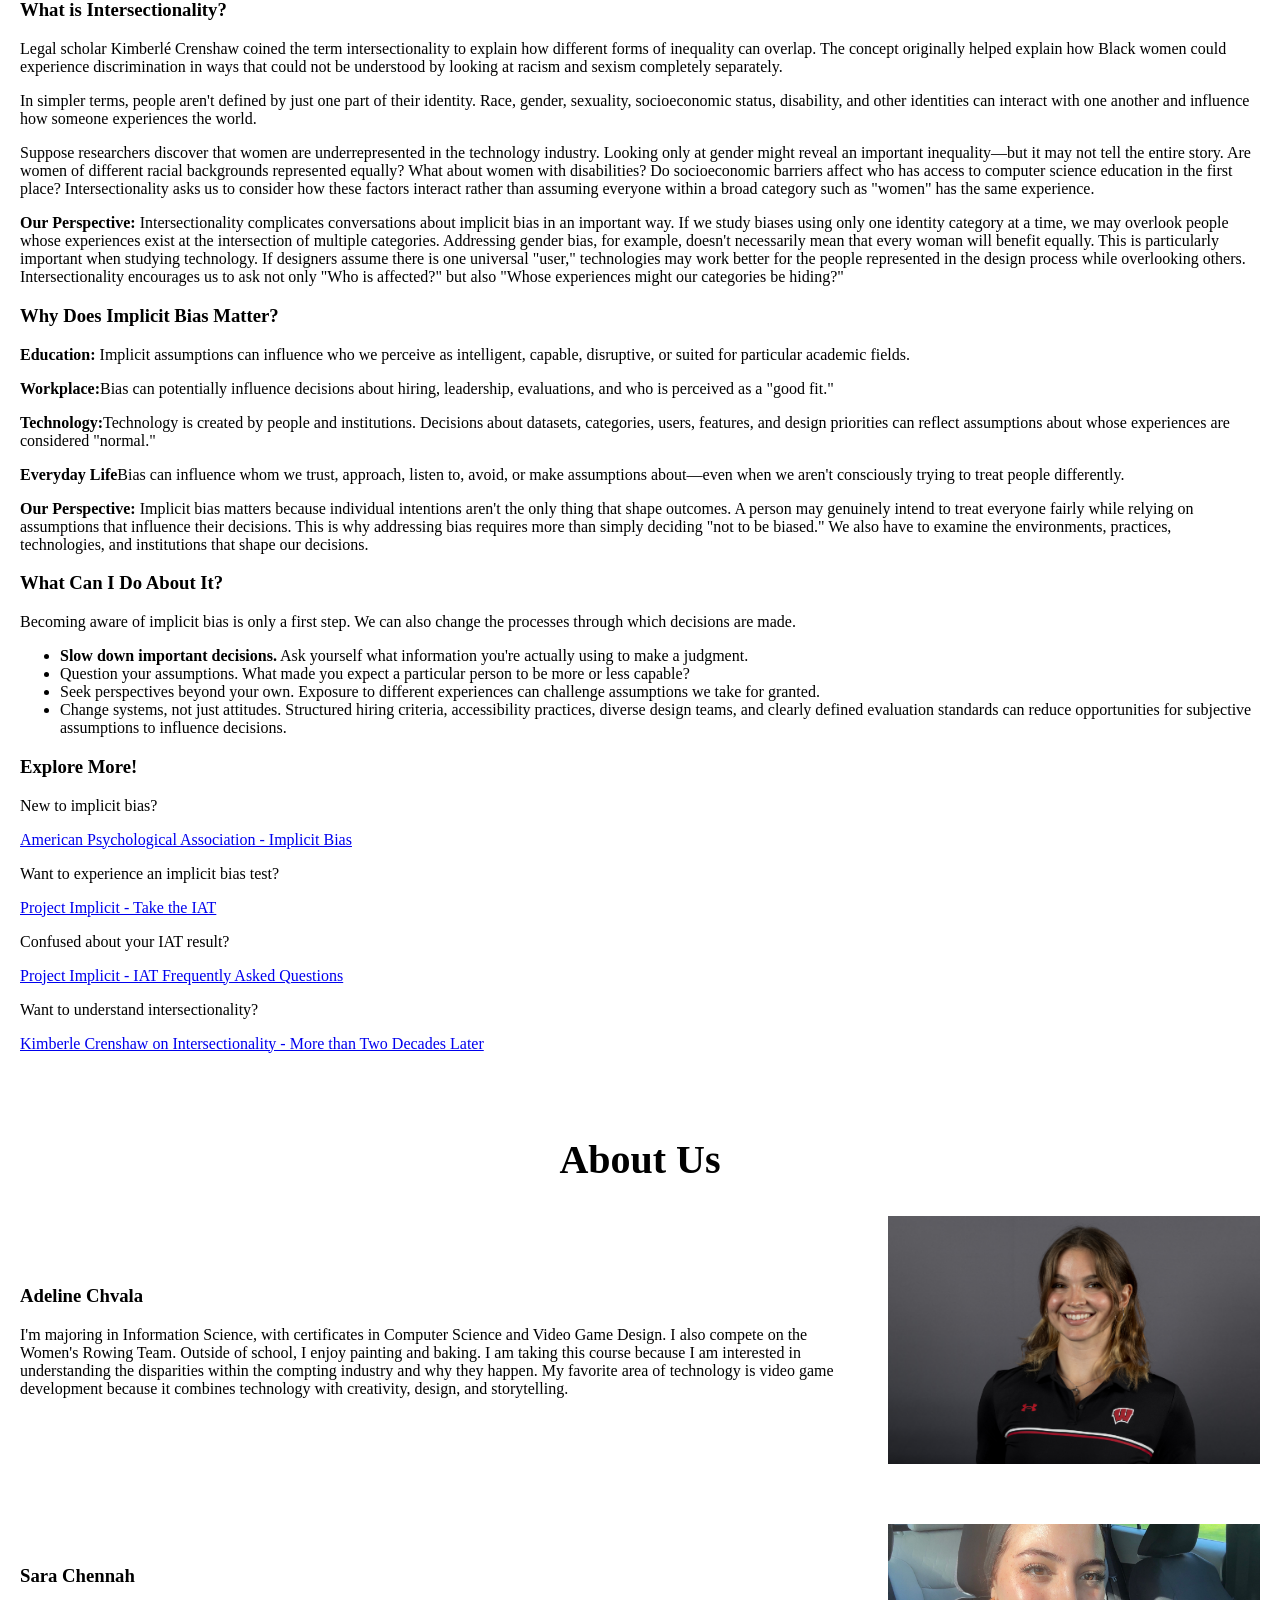
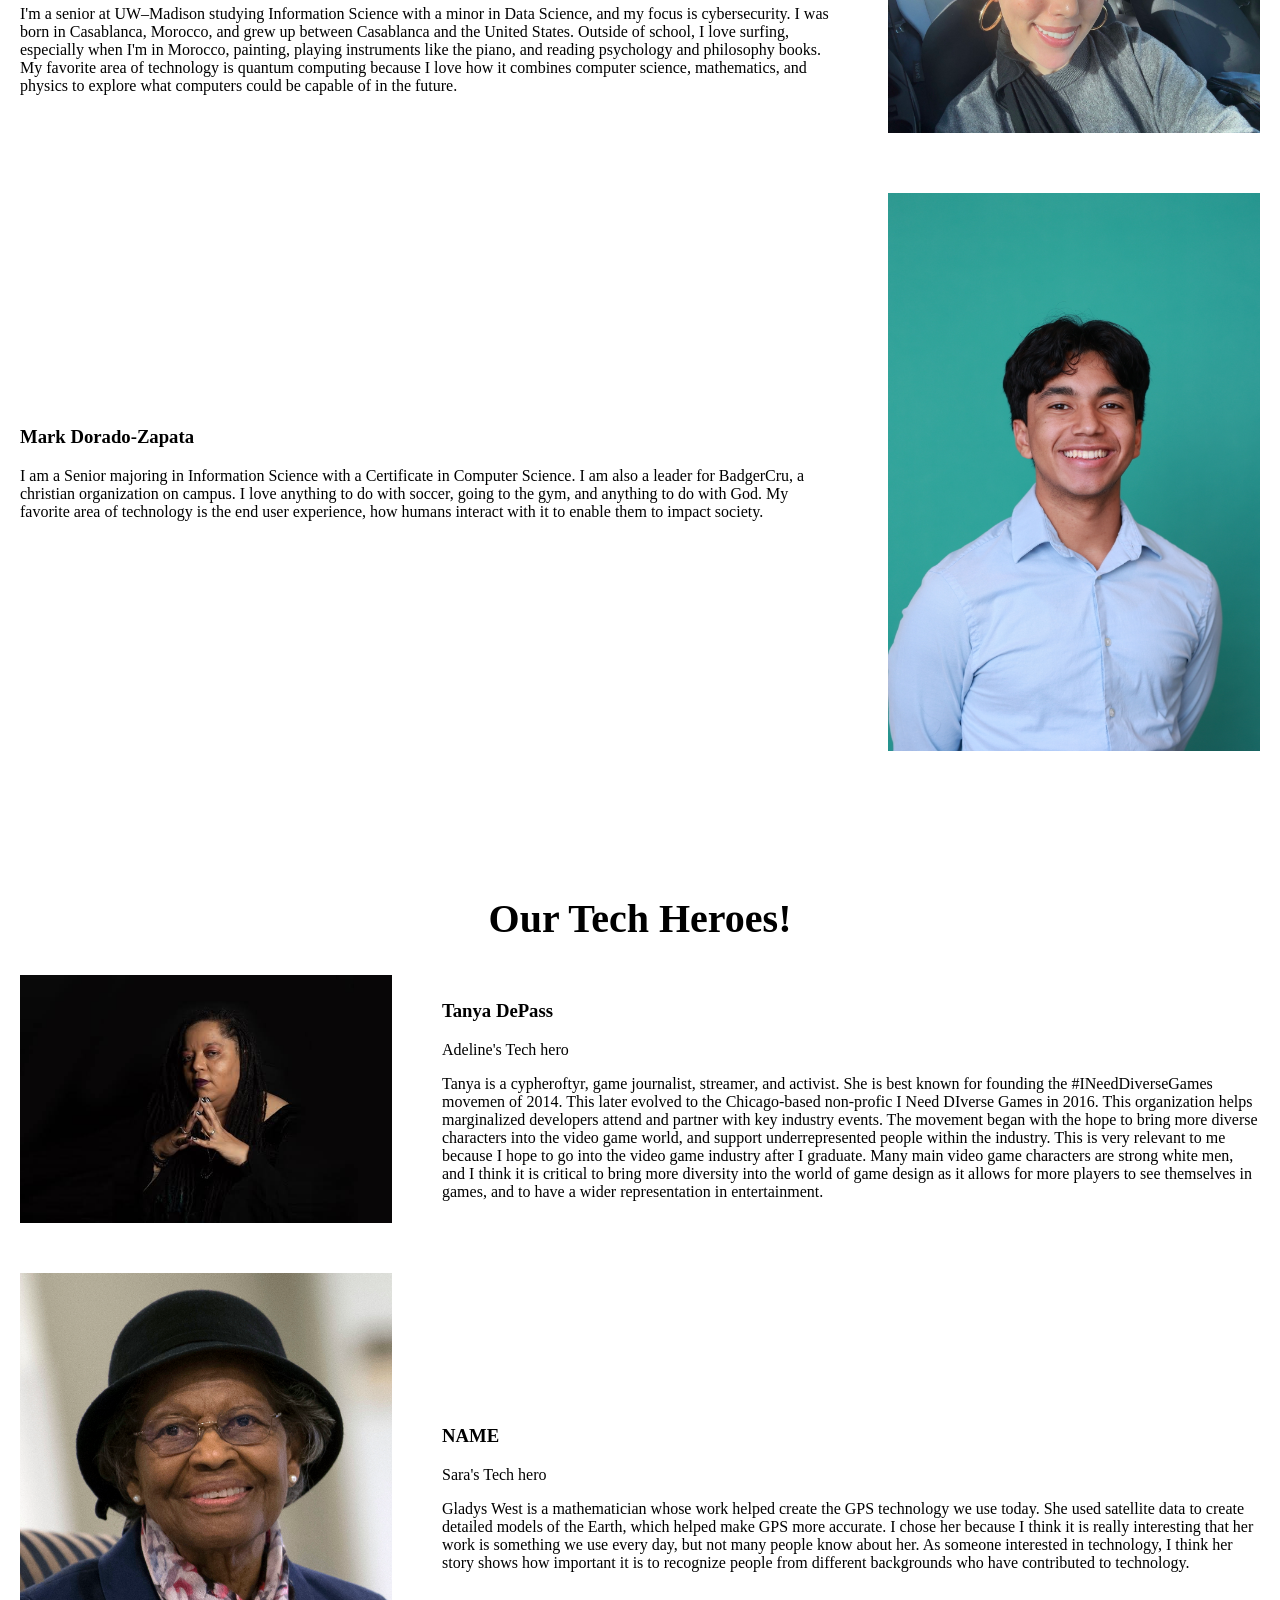
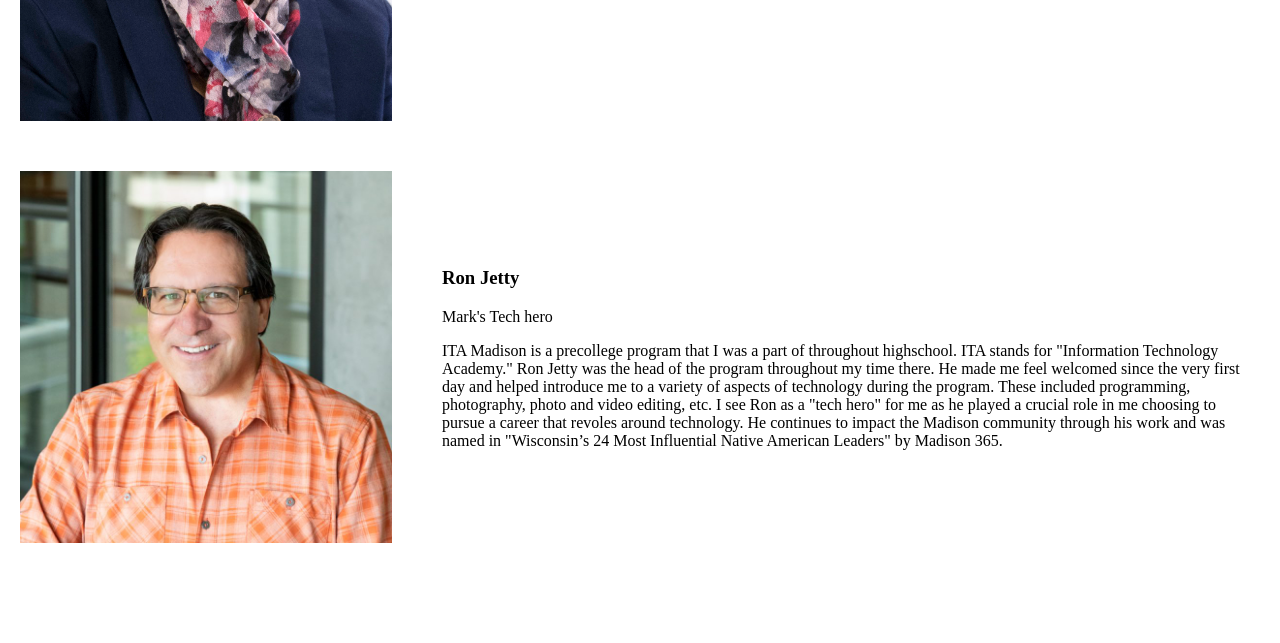
==== commit 889587e5: "Added navigation to other pages" ====
--- a/index.html
+++ b/index.html
@@ -10,12 +10,12 @@
     <body>
    <!-- Header of the website - navigation tools -->
         <header class = "container-header">
-            <div class ="logo">mind the algorithm</div>
+            <div class ="logo">Mind the Algorithm</div>
                 <nav class = "nav">
                     <li><a href = "index.html">Home</li>
-                    <li><a href = "#implicitbias-nav" class = "navlink">Implicit Bias</li>
-                    <li><a href = "#about-nav" class = "navlink">About Us</a></li>
-                    <li><a href = "#techhero-nav" class = "navlink">Tech Heroes</a></li>
+                    <li><a href = "implicitbias.html">Implicit Bias</li>
+                    <li><a href = "about-us.html">About Us</a></li>
+                    <li><a href = "tech-heroes.html">Tech Heroes</a></li>
                 </nav>
                 
         </header>
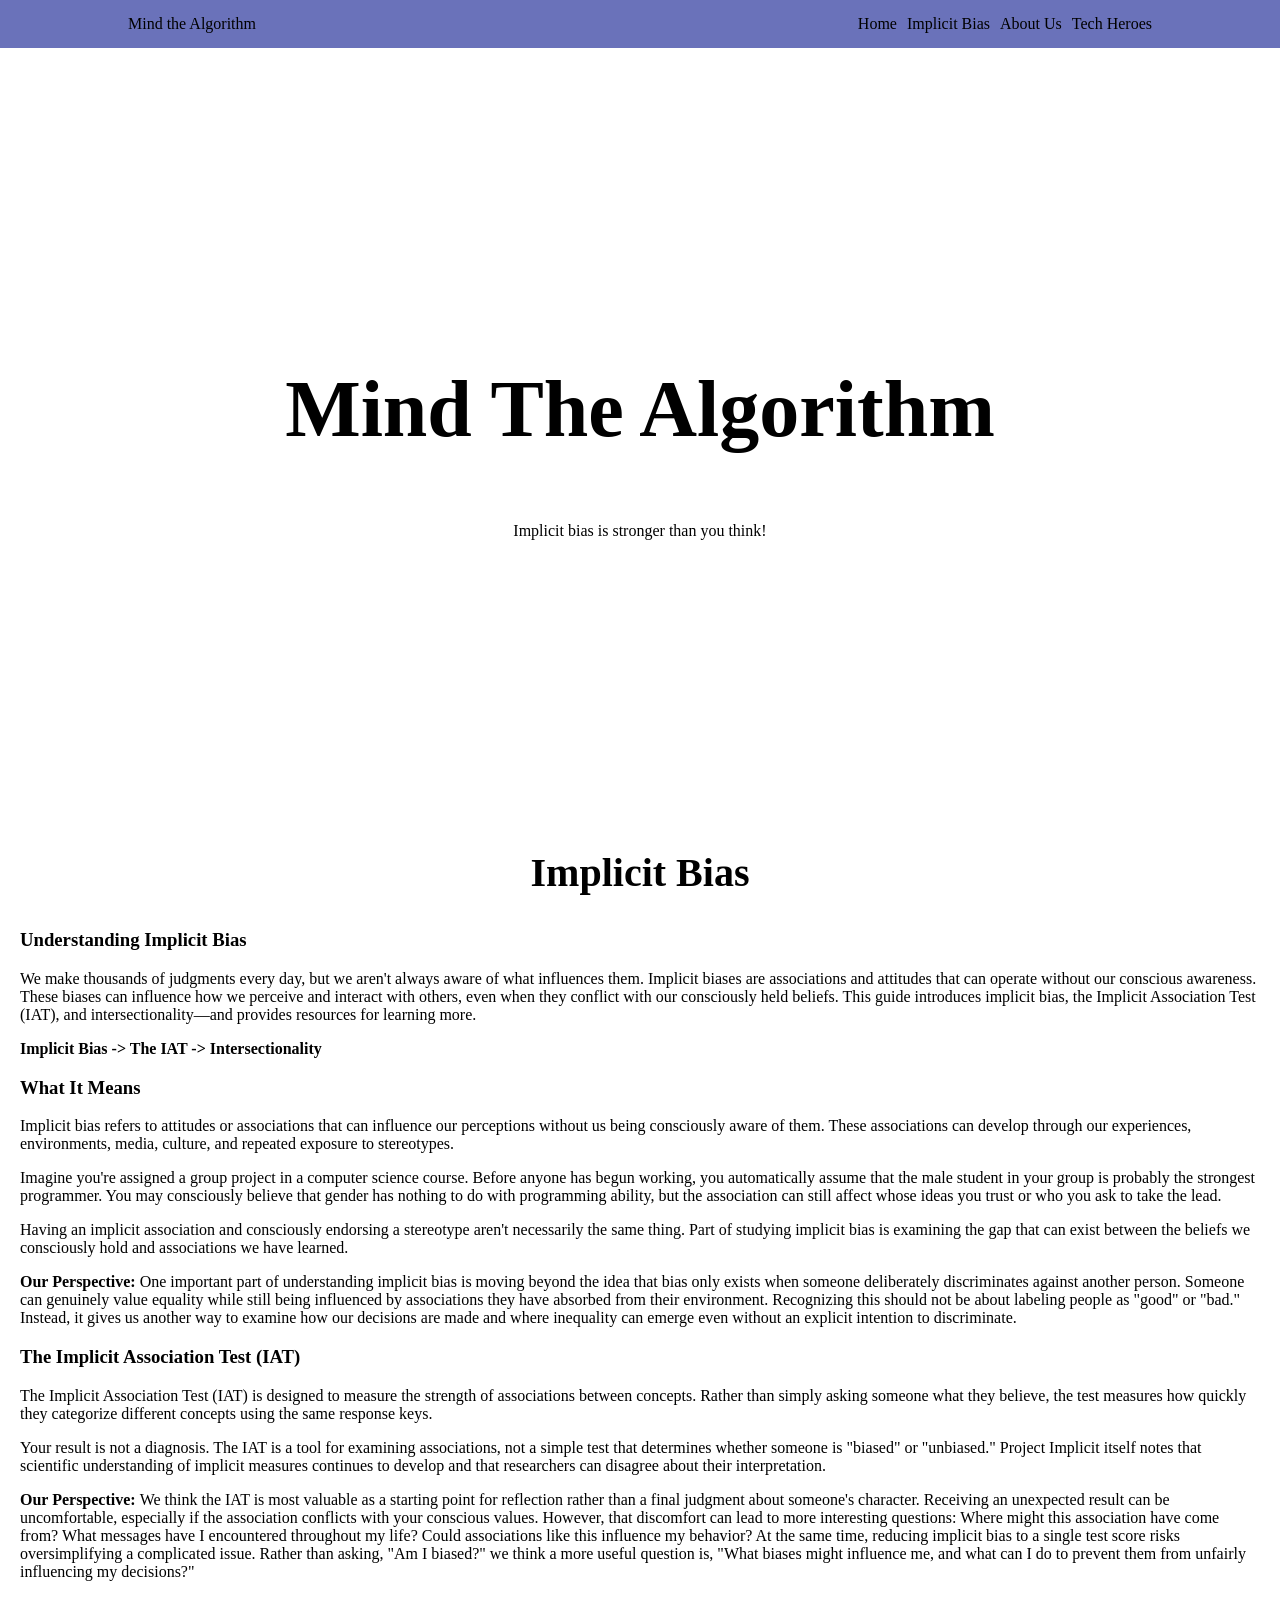
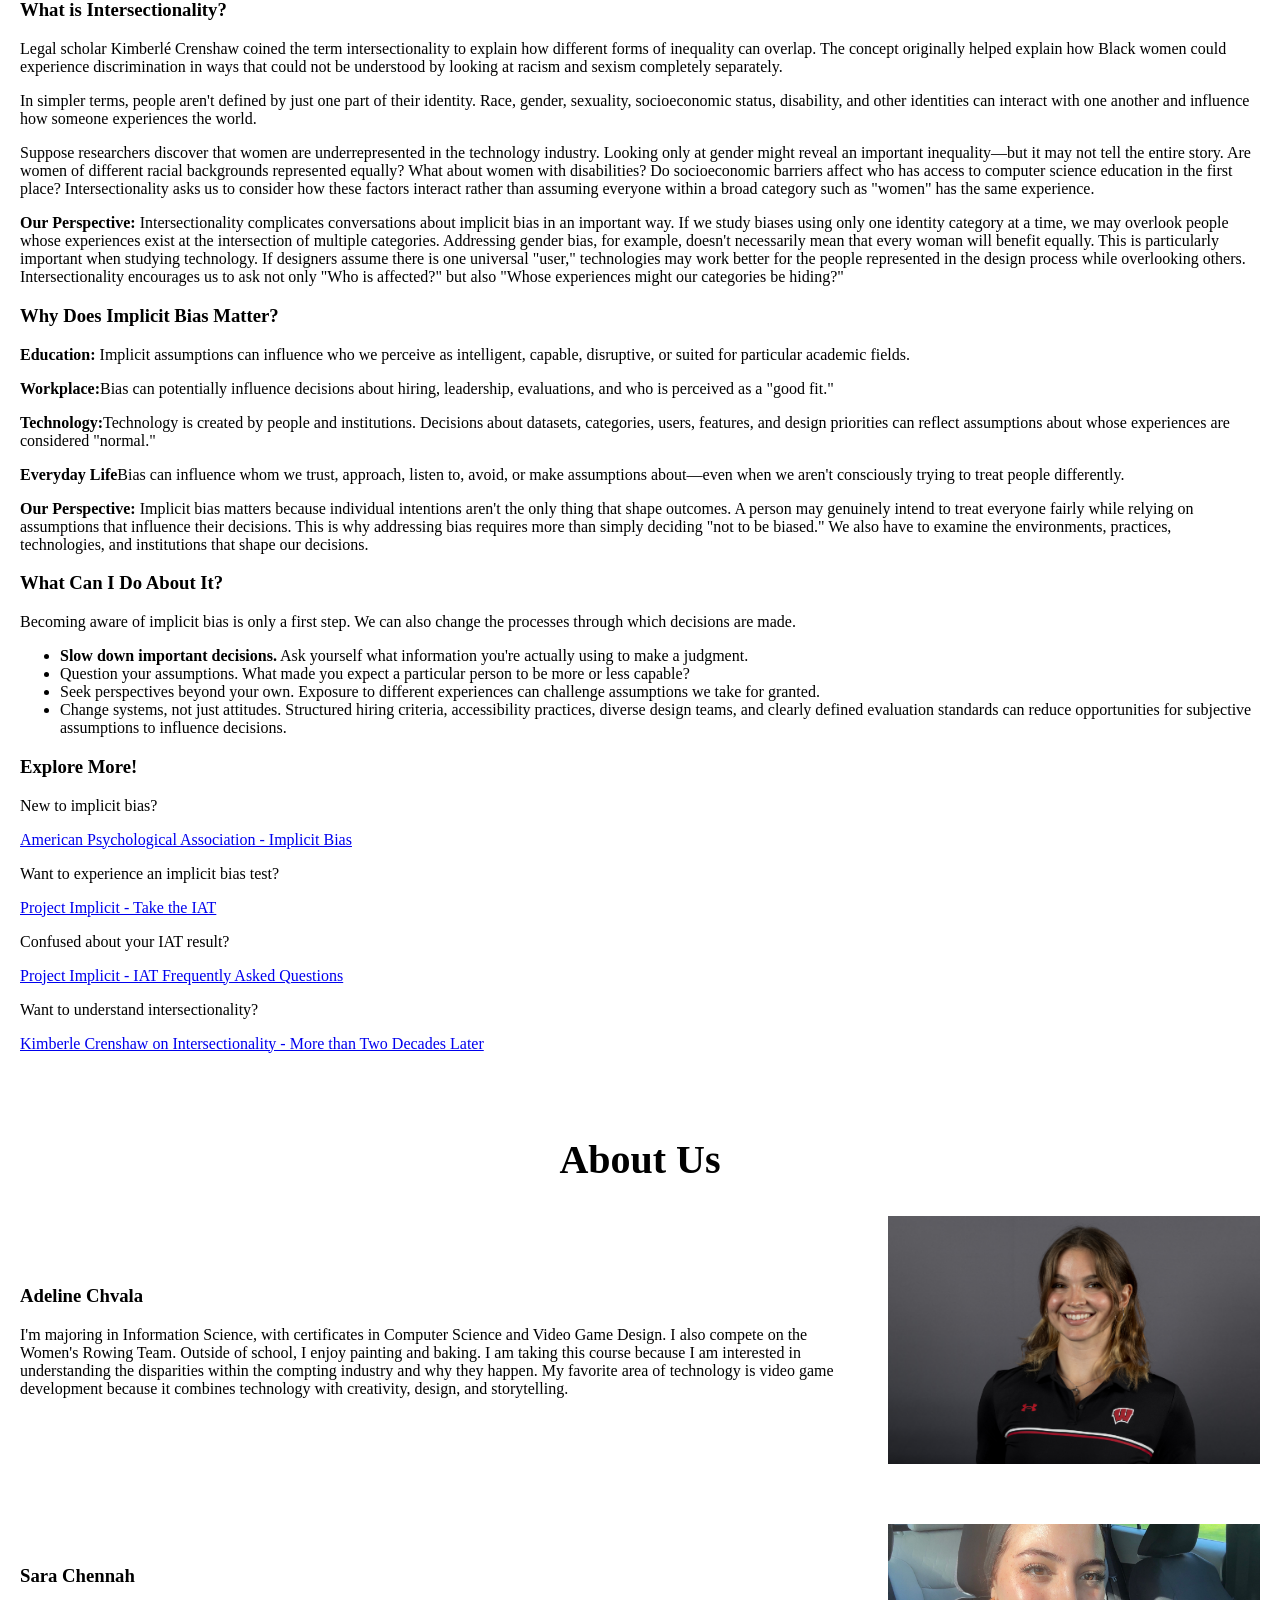
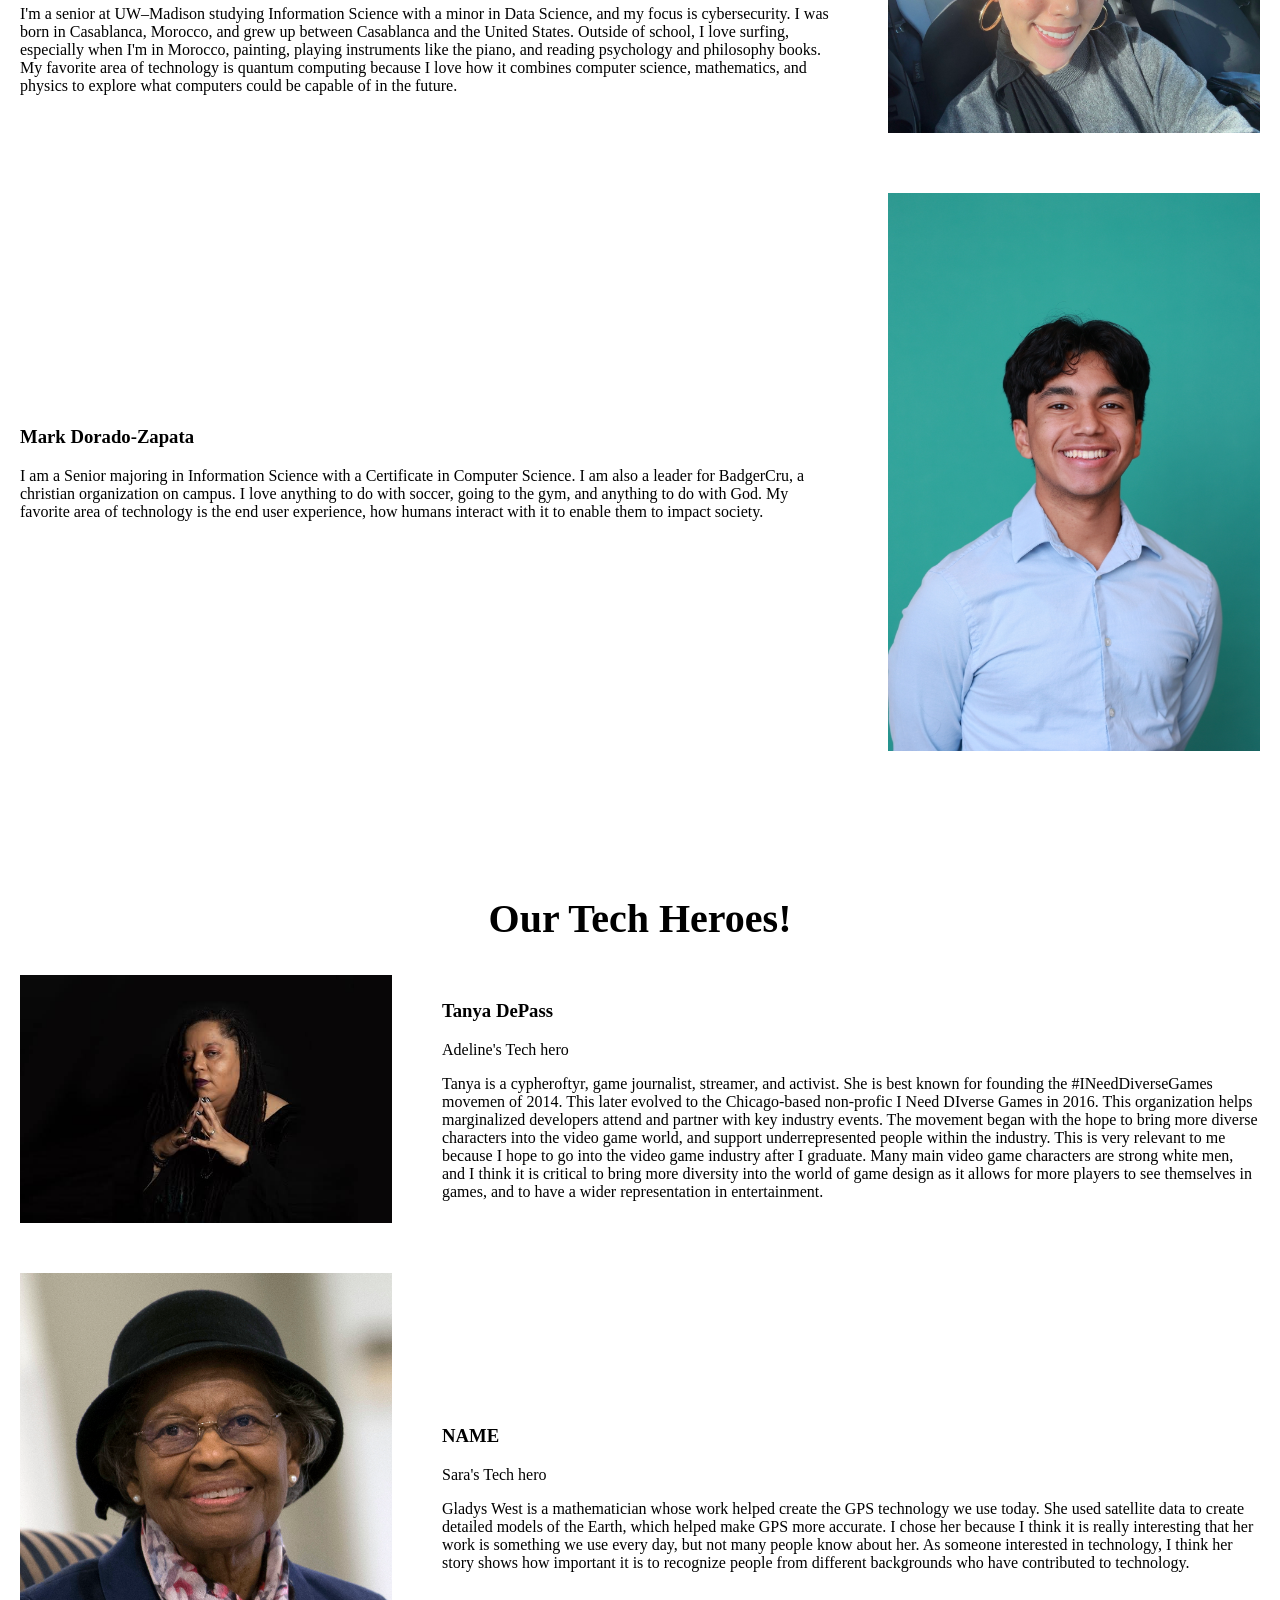
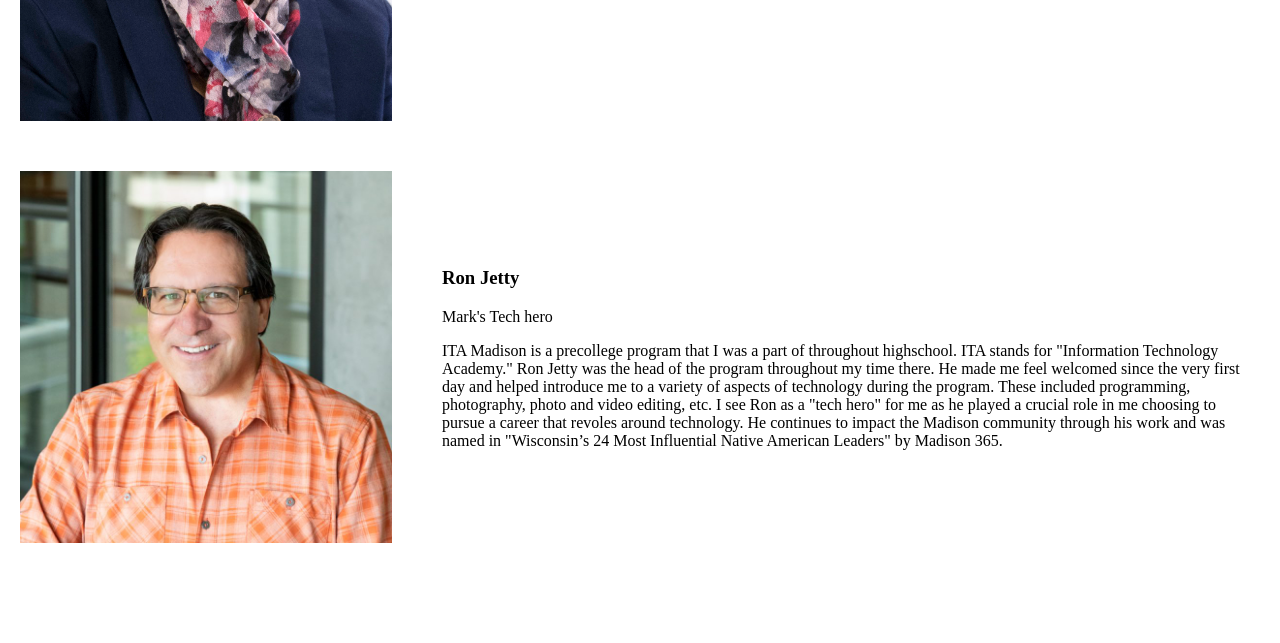
==== commit e67015ca: "Update index.html" ====
--- a/index.html
+++ b/index.html
@@ -12,8 +12,8 @@
         <header class = "container-header">
             <div class ="logo">Mind the Algorithm</div>
                 <nav class = "nav">
-                    <li><a href = "index.html">Home</li>
-                    <li><a href = "implicitbias.html">Implicit Bias</li>
+                    <li><a href = "index.html">Home</a></li>
+                    <li><a href = "implicitbias.html">Implicit Bias</a></li>
                     <li><a href = "about-us.html">About Us</a></li>
                     <li><a href = "tech-heroes.html">Tech Heroes</a></li>
                 </nav>
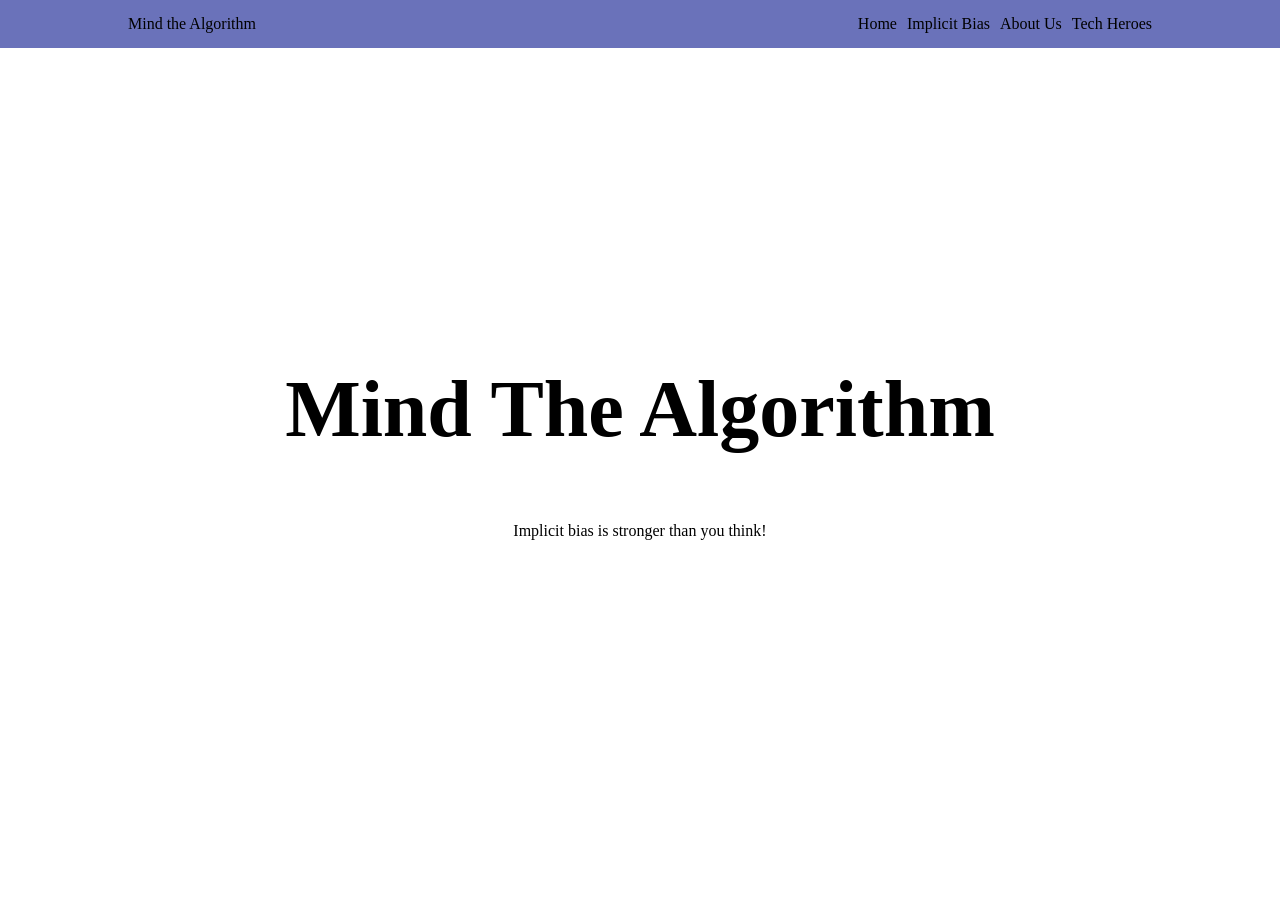
==== commit a24968c6: "Update content for home page in index.html" ====
--- a/index.html
+++ b/index.html
@@ -27,202 +27,8 @@
             <h1>Mind The Algorithm</h1>
             <p>Implicit bias is stronger than you think!</p>
             
-
         </section>
 
-
-                <!--implicit bias-->
-        <!--"a resource page for implicit bias, in te style of aa 'Library Resource Guide pageLinks to an 
-        external site.'. This should include some ORIGINAL thoughts on the IBT, intersectionality, and 
-        implicit bias, with links and resources for people encountering these terms for the first time 
-        (Audience: Think first-year college students.)-->
-        <section class = "Implicit Bias">
-            <h2 class = "title" id="implicitbias-nav">Implicit Bias</h2>
-            
-            <h3>Understanding Implicit Bias</h3>
-            
-            <p>We make thousands of judgments every day, but we aren't always aware of what influences them. Implicit biases are associations
-            and attitudes that can operate without our conscious awareness. These biases can influence how we perceive and interact with others, 
-            even when they conflict with our consciously held beliefs. This guide introduces implicit bias, the Implicit Association Test (IAT), 
-            and intersectionality—and provides resources for learning more.</p>
-
-            <p><b>Implicit Bias -> The IAT -> Intersectionality</b></p>
-
-            <h3>What It Means</h3>
-             <p>Implicit bias refers to attitudes or associations that can influence our perceptions without us being consciously aware of them.
-            These associations can develop through our experiences, environments, media, culture, and repeated exposure to stereotypes.</p>
-            <p>Imagine you're assigned a group project in a computer science course. Before anyone has begun working, you automatically assume 
-            that the male student in your group is probably the strongest programmer. You may consciously believe that gender has nothing to do
-             with programming ability, but the association can still affect whose ideas you trust or who you ask to take the lead.</p>
-            <p>Having an implicit association and consciously endorsing a stereotype aren't necessarily the same thing. Part of studying implicit
-             bias is examining the gap that can exist between the beliefs we consciously hold and associations we have learned.</p>
-            <p><b>Our Perspective: </b>One important part of understanding implicit bias is moving beyond the idea that bias only exists when someone deliberately discriminates
-            against another person. Someone can genuinely value equality while still being influenced by associations they have absorbed from 
-            their environment. Recognizing this should not be about labeling people as "good" or "bad." Instead, it gives us another way to examine 
-            how our decisions are made and where inequality can emerge even without an explicit intention to discriminate.</p>
-
-
-            <h3>The Implicit Association Test (IAT)</h3>
-            <p>The Implicit Association Test (IAT) is designed to measure the strength of associations between concepts. Rather than simply 
-            asking someone what they believe, the test measures how quickly they categorize different concepts using the same response keys.</p>
-            <p>Your result is not a diagnosis. The IAT is a tool for examining associations, not a simple test that determines whether someone
-            is "biased" or "unbiased." Project Implicit itself notes that scientific understanding of implicit measures continues to develop and
-            that researchers can disagree about their interpretation.</p>
-            <p><b>Our Perspective: </b>We think the IAT is most valuable as a starting point for reflection rather than a final judgment about 
-            someone's character. Receiving an unexpected result can be uncomfortable, especially if the association conflicts with your conscious
-            values. However, that discomfort can lead to more interesting questions: Where might this association have come from? What messages 
-            have I encountered throughout my life? Could associations like this influence my behavior? At the same time, reducing implicit bias 
-            to a single test score risks oversimplifying a complicated issue. Rather than asking, "Am I biased?" we think a more useful question is, 
-            "What biases might influence me, and what can I do to prevent them from unfairly influencing my decisions?"</p>
-
-
-            <h3>What is Intersectionality?</h3>
-            <p>Legal scholar Kimberlé Crenshaw coined the term intersectionality to explain how different forms of inequality can overlap. 
-            The concept originally helped explain how Black women could experience discrimination in ways that could not be understood by looking 
-            at racism and sexism completely separately.</p>
-            <p>In simpler terms, people aren't defined by just one part of their identity. Race, gender, sexuality, socioeconomic status, disability,
-            and other identities can interact with one another and influence how someone experiences the world.</p>
-            <p>Suppose researchers discover that women are underrepresented in the technology industry. Looking only at gender might reveal an important
-            inequality—but it may not tell the entire story. Are women of different racial backgrounds represented equally? What about women with disabilities? 
-            Do socioeconomic barriers affect who has access to computer science education in the first place? Intersectionality asks us to consider how these 
-            factors interact rather than assuming everyone within a broad category such as "women" has the same experience.</p>
-            <p><b>Our Perspective: </b>Intersectionality complicates conversations about implicit bias in an important way. If we study biases using only one 
-            identity category at a time, we may overlook people whose experiences exist at the intersection of multiple categories. Addressing gender bias, for 
-            example, doesn't necessarily mean that every woman will benefit equally. This is particularly important when studying technology. If designers 
-            assume there is one universal "user," technologies may work better for the people represented in the design process while overlooking others. 
-            Intersectionality encourages us to ask not only "Who is affected?" but also "Whose experiences might our categories be hiding?"</p>
-
-
-            <h3>Why Does Implicit Bias Matter?</h3>
-            <p><b>Education: </b>Implicit assumptions can influence who we perceive as intelligent, capable, disruptive, or suited for particular academic fields.</p>
-            <p><b>Workplace:</b>Bias can potentially influence decisions about hiring, leadership, evaluations, and who is perceived as a "good fit."</p>
-            <p><b>Technology:</b>Technology is created by people and institutions. Decisions about datasets, categories, users, features, and design priorities 
-            can reflect assumptions about whose experiences are considered "normal."</p>
-            <p><b>Everyday Life</b>Bias can influence whom we trust, approach, listen to, avoid, or make assumptions about—even when we aren't consciously trying 
-            to treat people differently.</p>
-            <p><b>Our Perspective: </b>Implicit bias matters because individual intentions aren't the only thing that shape outcomes. A person may genuinely intend 
-            to treat everyone fairly while relying on assumptions that influence their decisions. This is why addressing bias requires more than simply deciding "not 
-            to be biased." We also have to examine the environments, practices, technologies, and institutions that shape our decisions.</p>
-
-            <h3>What Can I Do About It?</h3>
-            <p>Becoming aware of implicit bias is only a first step. We can also change the processes through which decisions are made.</p>
-            <ul>
-                <li><b>Slow down important decisions.</b> Ask yourself what information you're actually using to make a judgment.</li>
-                <li>Question your assumptions. What made you expect a particular person to be more or less capable?</li>
-                <li>Seek perspectives beyond your own. Exposure to different experiences can challenge assumptions we take for granted.</li>
-                <li>Change systems, not just attitudes. Structured hiring criteria, accessibility practices, diverse design teams, and clearly defined evaluation 
-                standards can reduce opportunities for subjective assumptions to influence decisions.</li>
-            </ul>
-
-            <h3>Explore More!</h3>
-            <p>New to implicit bias?</p>
-            <a href="https://www.apa.org/topics/implicit-bias">American Psychological Association - Implicit Bias</a>
-            <p>Want to experience an implicit bias test?</p>
-            <a href="https://implicit.harvard.edu/implicit/takeatouchtest.html">Project Implicit - Take the IAT</a>
-            <p>Confused about your IAT result?</p>
-            <a href="https://implicit.harvard.edu/implicit/faqs.html">Project Implicit - IAT Frequently Asked Questions</a>
-            <p>Want to understand intersectionality?</p>
-            <a href="https://www.law.columbia.edu/news/archive/kimberle-crenshaw-intersectionality-more-two-decades-later">Kimberle Crenshaw on Intersectionality - More than Two Decades Later</a>
-            
-
-
-        </section>
-
-        <!--ABOUT US-->
-        <!--introduce yourself! take info from the Project #1-->
-        <section class = "About">
-            <h2 class = "title" id="about-nav">About Us</h2>
-
-            <div class = "person">
-            <div class ="about-text">
-                <h3>Adeline Chvala</h3>
-                <p>I'm majoring in Information Science, with certificates in Computer Science and Video Game Design.
-                    I also compete on the Women's Rowing Team. Outside of school, I enjoy painting and baking. I am taking this course
-                    because I am interested in understanding the disparities within the compting industry and why they happen. My favorite 
-                    area of technology is video game development because it combines technology with creativity, design, and storytelling.
-                </p>
-            </div>
-            <img src="images/Adeline.JPG">
-            </div>
-
-            <!--SARA SECTION-->
-            <div class = "person">
-            <div class ="about-text">
-                <h3>Sara Chennah</h3>
-                <p> I'm a senior at UW–Madison studying Information Science with a minor in Data Science, and my focus is cybersecurity.
-                    I was born in Casablanca, Morocco, and grew up between Casablanca and the United States. Outside of school, I love 
-                    surfing, especially when I'm in Morocco, painting, playing instruments like the piano, and reading psychology and 
-                    philosophy books. My favorite area of technology is quantum computing because I love how it combines computer 
-                    science, mathematics, and physics to explore what computers could be capable of in the future. </p>
-            </div>
-            <img src="images/Sara.JPG">
-            </div>
-
-            <!--MARK SECTION-->
-            <div class = "person">
-            <div class ="about-text">
-                <h3>Mark Dorado-Zapata</h3>
-                <p> I am a Senior majoring in Information Science with a Certificate in Computer Science. I am also a leader for BadgerCru,
-                    a christian organization on campus. I love anything to do with soccer, going to the gym, and anything to do with God.
-                    My favorite area of technology is the end user experience, how humans interact with it to enable them to impact society. </p>
-            </div>
-            <img src="images/DoradoZapata-Mark.JPG" width="50" height="150"> <!--ADD IMAGE HERE-->
-            </div>
-
-        </section>
-      
-
-
-
-        <section class = "Tech Heroes">
-            <h2 class = "title" id="techhero-nav">Our Tech Heroes!</h2>
-
-            <div class="tech-hero">
-                <img src="images/Tanya_DePass.jpg">
-                <div class = "tech-hero-text">
-                <h3>Tanya DePass</h3>
-                <p>Adeline's Tech hero</p>
-                <p> Tanya is a cypheroftyr, game journalist, streamer, and activist. She is best known for founding the #INeedDiverseGames movemen of 2014. 
-                This later evolved to the Chicago-based non-profic I Need DIverse Games in 2016. This organization helps marginalized
-                developers attend and partner with key industry events. The movement began with the hope to bring more diverse characters into the 
-                video game world, and support underrepresented people within the industry. This is very relevant to me because I hope to go into the
-                video game industry after I graduate. Many main video game characters are strong white men, and I think it is critical to bring more 
-                diversity into the world of game design as it allows for more players to see themselves in games, and to have a wider representation
-                in entertainment.
-                </p>
-                </div>
-            </div>
-
-            <div class="tech-hero">
-                <img src="images/Gladys-West.jpg">
-                <div class = "tech-hero-text">
-                <h3>NAME</h3>
-                <p>Sara's Tech hero</p>
-                <p> Gladys West is a mathematician whose work helped create the GPS technology we use today. She used satellite data to 
-                    create detailed models of the Earth, which helped make GPS more accurate. I chose her because I think it is really 
-                    interesting that her work is something we use every day, but not many people know about her. As someone interested in
-                    technology, I think her story shows how important it is to recognize people from different backgrounds who have contributed
-                    to technology.
-                </p>
-                </div>
-            </div>
-            <div class="tech-hero">
-                <img src="images/Ron-Jetty-square-768x768.jpg"> <!--IMAGE HERE-->
-                <div class = "tech-hero-text">
-                <h3>Ron Jetty</h3>
-                <p>Mark's Tech hero</p>
-                <p> ITA Madison is a precollege program that I was a part of throughout highschool. ITA stands for "Information Technology
-                    Academy." Ron Jetty was the head of the program throughout my time there. He made me feel welcomed since the very first day
-                    and helped introduce me to a variety of aspects of technology during the program. These included programming, photography, photo and video editing, etc. 
-                    I see Ron as a "tech hero" for me as he played a crucial role in me choosing to pursue a career that revoles around technology. 
-                    He continues to impact the Madison community through his work and was named in "Wisconsin’s 24 Most Influential Native American Leaders"
-                    by Madison 365.
-                </p>
-                </div>
-            </div>
-
-        </section>
-
-        </main>
+    </main>
     </body>
 </html>
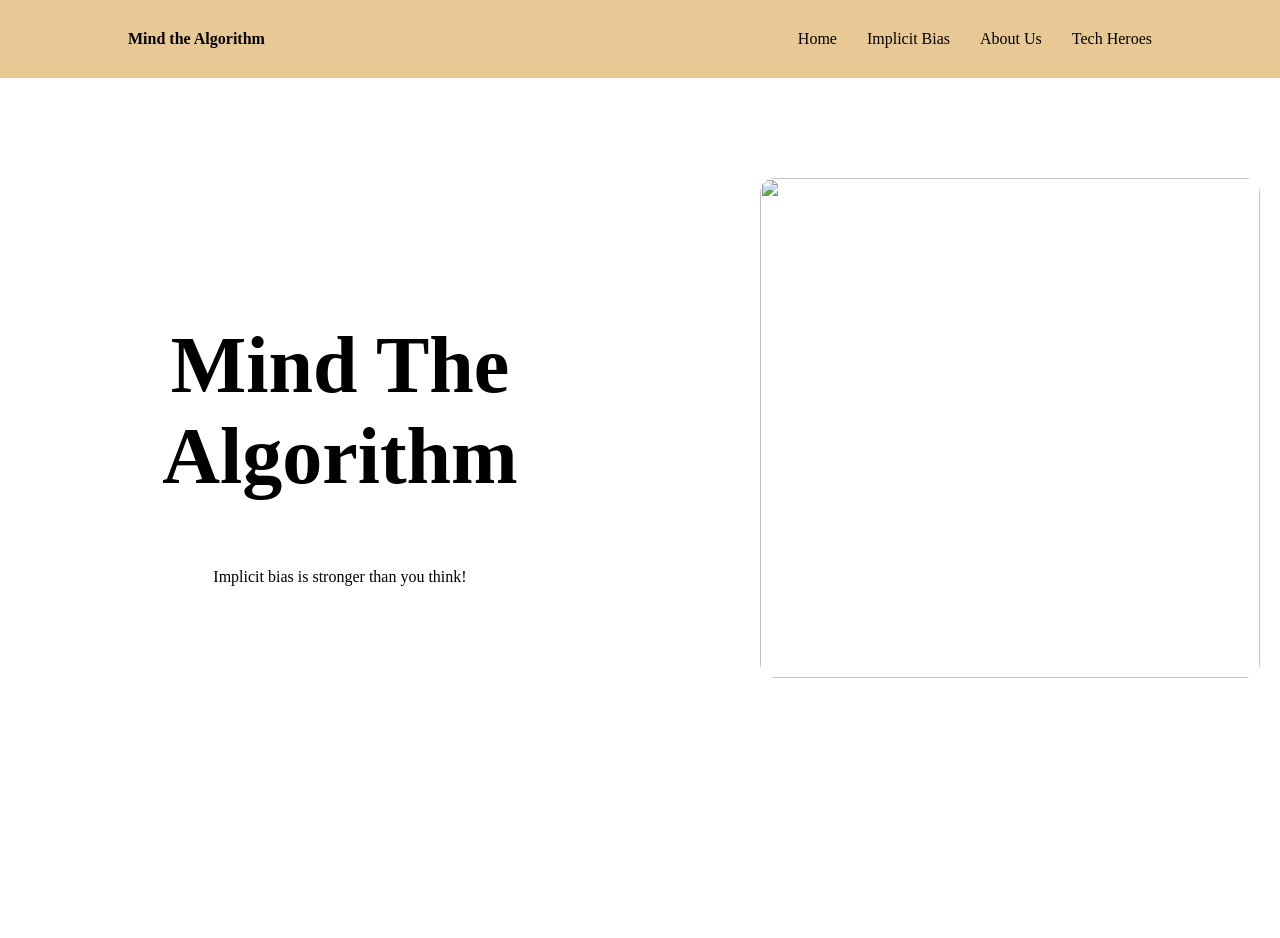
==== commit 424c1261: "Add files via upload" ====
--- a/index.html
+++ b/index.html
@@ -23,10 +23,11 @@
     <main>
         <!-- hero section -->
         <section class = "hero">
-            
+            <div>
             <h1>Mind The Algorithm</h1>
             <p>Implicit bias is stronger than you think!</p>
-            
+            </div>
+            <img src="images/google-deepmind-NJzatVoy-U8-unsplash.jpg">
         </section>
 
     </main>
--- a/styles.css
+++ b/styles.css
@@ -14,18 +14,26 @@
     display: flex;
     justify-content:space-between;
     align-items: center;
-    padding: 15px 10%;
-    background-color:#6a72ba;
+    padding: 30px 10%;
+    background-color:#e8c895;
     position: sticky;
     top:0;
     z-index:1000;
 }
 
+
 .nav {
     display: flex;
-    gap: 10px;
+    gap: 30px;
      list-style: none;
+    
+    
 }
+
+.logo{
+    font-weight:bold;
+}
+
 .nav a{
     text-decoration: none;
     text-decoration: none;
@@ -34,17 +42,29 @@
     transition:color 0.3s ease;
     flex-direction: row;
     color: black;
+    
 
 }
 .nav a:hover{
-    color: pink;
+    color: blue;
 
 }
 
 .hero{
     text-align:center;
-    padding-top: 250px;
+    padding-top:100px;
     padding-bottom: 260px;
+    display:flex;
+    justify-content: center; 
+    align-items: center;  
+    gap:100px;
+
+}
+.hero img{
+    width: 500px;
+    height: 500px;
+    object-fit: cover;
+    border-radius: 15px;
 }
 
 h1{
@@ -73,7 +93,6 @@
     height: auto;
 }
 
-
 .tech-hero{
     display: flex;
     justify-content:space-between;
